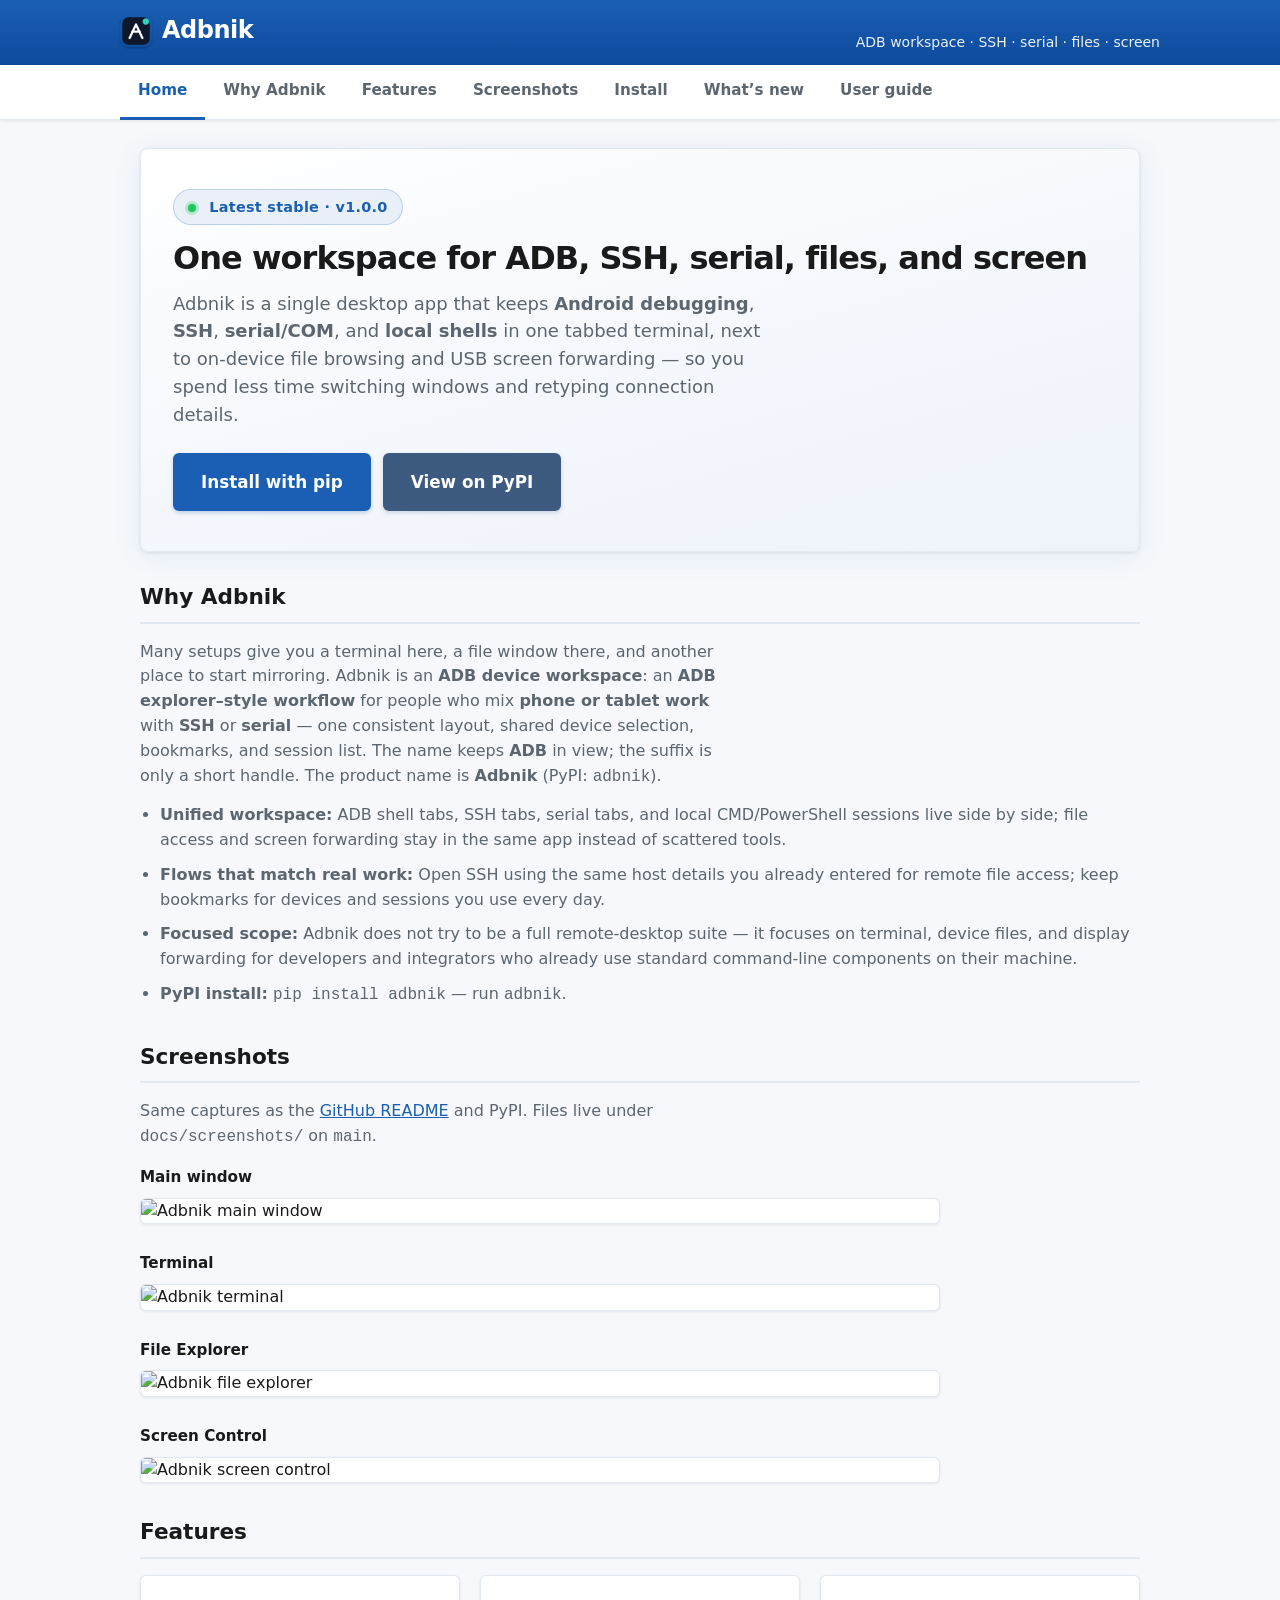
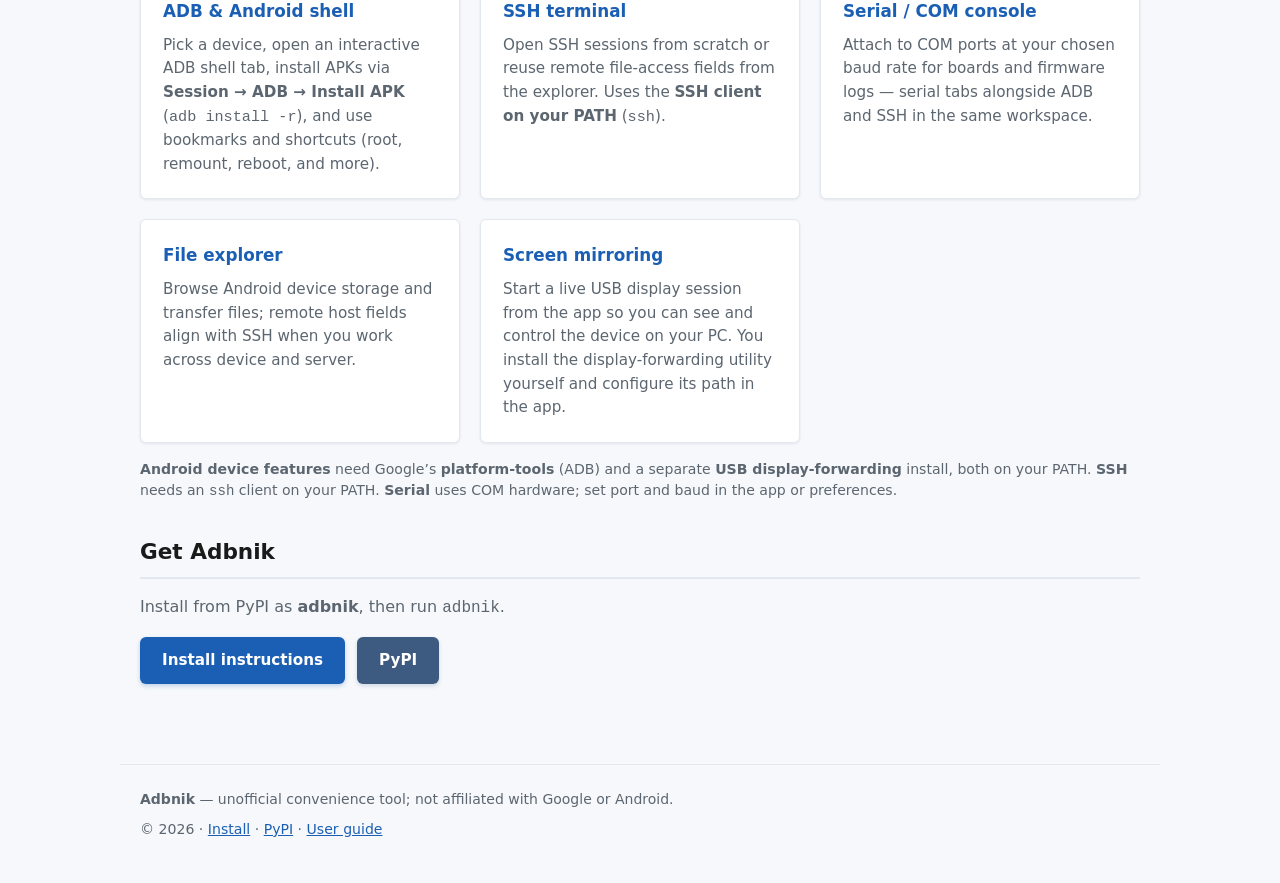
==== site/index.html @ 68883bd5 "release: v1.0.0 — public baseline, Apache-2.0, Windows installer on GH Releases, PyPI links" ====
﻿<!doctype html>
<html lang="en">
<head>
  <meta charset="utf-8" />
  <meta name="viewport" content="width=device-width, initial-scale=1" />
  <title>Adbnik — ADB device workspace (shell, APK, SSH, serial, files, screen)</title>
  <meta name="description" content="Adbnik (adbnik): an ADB explorer–style workflow and ADB device workspace — tabbed ADB shell, APK install, SSH, serial, device files, USB screen. Install with pip." />
  <link rel="canonical" href="https://nvnkennedy.github.io/adbnik/" />
  <link rel="icon" href="https://nvnkennedy.github.io/adbnik/branding/favicon.ico" sizes="any" />
  <link rel="icon" type="image/png" sizes="256x256" href="https://nvnkennedy.github.io/adbnik/branding/adbnik-256.png" />
  <link rel="apple-touch-icon" href="https://nvnkennedy.github.io/adbnik/branding/adbnik-256.png" />
  <meta property="og:type" content="website" />
  <meta property="og:site_name" content="Adbnik" />
  <meta property="og:title" content="Adbnik — v1.0.0 · ADB device workspace" />
  <meta property="og:description" content="ADB shell, APK install, SSH, serial, dual-pane files, USB screen — PyQt5 workspace. Latest stable v1.0.0 on PyPI." />
  <meta property="og:image" content="https://nvnkennedy.github.io/adbnik/branding/adbnik-256.png" />
  <meta property="og:url" content="https://nvnkennedy.github.io/adbnik/" />
  <meta name="twitter:card" content="summary" />
  <meta name="twitter:title" content="Adbnik — ADB device workspace" />
  <meta name="twitter:description" content="ADB explorer–style workflow: ADB shell, APK install, SSH, serial, files, USB screen. pip install adbnik" />
  <meta name="twitter:image" content="https://nvnkennedy.github.io/adbnik/branding/adbnik-256.png" />
  <link rel="stylesheet" href="assets/style.css" />
</head>
<body>
  <div class="topbar">
    <div class="topbar-inner">
      <a class="logo logo-mark" href="index.html"><img src="https://nvnkennedy.github.io/adbnik/branding/adbnik-256.png" width="32" height="32" alt="" /> <span>Adbnik</span></a>
      <span class="tagline">ADB workspace · SSH · serial · files · screen</span>
    </div>
  </div>
  <nav class="mainnav" aria-label="Primary">
    <div class="mainnav-inner">
      <a class="active" href="index.html">Home</a>
      <a href="index.html#why">Why Adbnik</a>
      <a href="index.html#features">Features</a>
      <a href="index.html#screenshots">Screenshots</a>
      <a href="install.html">Install</a>
      <a href="https://github.com/nvnkennedy/adbnik/releases/tag/v1.0.0">What’s new</a>
      <a href="guide/index.html">User guide</a>
    </div>
  </nav>

  <main class="wrap">
    <section class="hero">
      <p class="version-pill hero-version" title="Current stable on PyPI"><span class="pill-dot" aria-hidden="true"></span> Latest stable · v1.0.0</p>
      <h1>One workspace for ADB, SSH, serial, files, and screen</h1>
      <p class="lead">
        Adbnik is a single desktop app that keeps <strong>Android debugging</strong>,
        <strong>SSH</strong>, <strong>serial/COM</strong>, and <strong>local shells</strong> in one tabbed terminal,
        next to on-device file browsing and USB screen forwarding — so you spend less time switching windows
        and retyping connection details.
      </p>
      <div class="actions">
        <a class="btn btn-lg" href="install.html">Install with pip</a>
        <a class="btn btn-lg secondary" href="https://pypi.org/project/adbnik/">View on PyPI</a>
      </div>
    </section>

    <section id="why" class="block">
      <h2>Why Adbnik</h2>
      <p style="color: var(--muted); margin: 0 0 14px; max-width: 58ch;">
        Many setups give you a terminal here, a file window there, and another place to start mirroring.
        Adbnik is an <strong>ADB device workspace</strong>: an <strong>ADB explorer–style workflow</strong> for people who mix
        <strong>phone or tablet work</strong> with <strong>SSH</strong> or <strong>serial</strong> — one consistent layout,
        shared device selection, bookmarks, and session list. The name keeps <strong>ADB</strong> in view; the suffix is only a short handle.
        The product name is <strong>Adbnik</strong> (PyPI: <code>adbnik</code>).
      </p>
      <ul class="why-list">
        <li>
          <strong>Unified workspace:</strong> ADB shell tabs, SSH tabs, serial tabs, and local CMD/PowerShell sessions live side by side; file access and screen forwarding stay in the same app instead of scattered tools.
        </li>
        <li>
          <strong>Flows that match real work:</strong> Open SSH using the same host details you already entered for remote file access; keep bookmarks for devices and sessions you use every day.
        </li>
        <li>
          <strong>Focused scope:</strong> Adbnik does not try to be a full remote-desktop suite — it focuses on terminal, device files, and display forwarding for developers and integrators who already use standard command-line components on their machine.
        </li>
        <li>
          <strong>PyPI install:</strong> <code>pip install adbnik</code> — run <code>adbnik</code>.
        </li>
      </ul>
    </section>

    <section id="screenshots" class="block">
      <h2>Screenshots</h2>
      <p style="color: var(--muted); margin: 0 0 16px; max-width: 62ch;">
        Same captures as the <a href="https://github.com/nvnkennedy/adbnik/blob/main/README.md">GitHub README</a> and PyPI. Files live under
        <code>docs/screenshots/</code> on <code>main</code>.
      </p>
      <div class="screenshot-grid">
        <figure class="shot">
          <figcaption>Main window</figcaption>
          <img src="https://raw.githubusercontent.com/nvnkennedy/adbnik/main/docs/screenshots/01-main-window.png" width="800" alt="Adbnik main window" loading="lazy" />
        </figure>
        <figure class="shot">
          <figcaption>Terminal</figcaption>
          <img src="https://raw.githubusercontent.com/nvnkennedy/adbnik/main/docs/screenshots/02-terminal.png" width="800" alt="Adbnik terminal" loading="lazy" />
        </figure>
        <figure class="shot">
          <figcaption>File Explorer</figcaption>
          <img src="https://raw.githubusercontent.com/nvnkennedy/adbnik/main/docs/screenshots/03-file-explorer.png" width="800" alt="Adbnik file explorer" loading="lazy" />
        </figure>
        <figure class="shot">
          <figcaption>Screen Control</figcaption>
          <img src="https://raw.githubusercontent.com/nvnkennedy/adbnik/main/docs/screenshots/04-screen-control.png" width="800" alt="Adbnik screen control" loading="lazy" />
        </figure>
      </div>
    </section>

    <section id="features" class="block">
      <h2>Features</h2>
      <div class="feature-grid">
        <article class="feature-card">
          <h3>ADB &amp; Android shell</h3>
          <p>Pick a device, open an interactive ADB shell tab, install APKs via <strong>Session → ADB → Install APK</strong> (<code>adb install -r</code>), and use bookmarks and shortcuts (root, remount, reboot, and more).</p>
        </article>
        <article class="feature-card">
          <h3>SSH terminal</h3>
          <p>Open SSH sessions from scratch or reuse remote file-access fields from the explorer. Uses the <strong>SSH client on your PATH</strong> (<code>ssh</code>).</p>
        </article>
        <article class="feature-card">
          <h3>Serial / COM console</h3>
          <p>Attach to COM ports at your chosen baud rate for boards and firmware logs — serial tabs alongside ADB and SSH in the same workspace.</p>
        </article>
        <article class="feature-card">
          <h3>File explorer</h3>
          <p>Browse Android device storage and transfer files; remote host fields align with SSH when you work across device and server.</p>
        </article>
        <article class="feature-card">
          <h3>Screen mirroring</h3>
          <p>Start a live USB display session from the app so you can see and control the device on your PC. You install the display-forwarding utility yourself and configure its path in the app.</p>
        </article>
      </div>
      <p class="small" style="margin-top: 16px;">
        <strong>Android device features</strong> need Google’s <strong>platform-tools</strong> (ADB) and a separate <strong>USB display-forwarding</strong> install, both on your PATH.
        <strong>SSH</strong> needs an <code>ssh</code> client on your PATH.
        <strong>Serial</strong> uses COM hardware; set port and baud in the app or preferences.
      </p>
    </section>

    <section class="block">
      <h2>Get Adbnik</h2>
      <p style="color: var(--muted); margin: 0 0 16px;">
        Install from PyPI as <strong>adbnik</strong>, then run <code>adbnik</code>.
      </p>
      <div class="actions">
        <a class="btn" href="install.html">Install instructions</a>
        <a class="btn secondary" href="https://pypi.org/project/adbnik/">PyPI</a>
      </div>
    </section>
  </main>

  <footer class="site-footer">
    <p><strong>Adbnik</strong> — unofficial convenience tool; not affiliated with Google or Android.</p>
    <p class="small">© <span id="y"></span> · <a href="install.html">Install</a> · <a href="https://pypi.org/project/adbnik/">PyPI</a> · <a href="guide/index.html">User guide</a></p>
  </footer>
  <script>
    document.getElementById("y").textContent = new Date().getFullYear();
  </script>
</body>
</html>
---- site/assets/style.css ----
﻿/* Product site — clean professional layout: light page, blue header bar */

:root {
  --header-bg: #1a5fb4;
  --header-bg-dark: #0d4a9c;
  --nav-border: #e2e8f0;
  --text: #1a1a1a;
  --muted: #5c6670;
  --surface: #ffffff;
  --surface-alt: #f6f8fb;
  --accent: #1a5fb4;
  --accent-hover: #144a8f;
  --success: #0d7d4d;
  --radius: 6px;
  --shadow: 0 1px 3px rgba(0, 0, 0, 0.08);
  --max: 1040px;
}

* {
  box-sizing: border-box;
}

html {
  scroll-behavior: smooth;
}

body {
  margin: 0;
  font-family: "Segoe UI", system-ui, -apple-system, sans-serif;
  color: var(--text);
  background: var(--surface-alt);
  line-height: 1.55;
  font-size: 16px;
}

a {
  color: var(--accent);
}

a:hover {
  color: var(--accent-hover);
}

/* Top brand bar */
.topbar {
  background: linear-gradient(180deg, var(--header-bg) 0%, var(--header-bg-dark) 100%);
  color: #fff;
  padding: 12px 20px;
  box-shadow: 0 2px 8px rgba(0, 0, 0, 0.12);
}

.topbar-inner {
  max-width: var(--max);
  margin: 0 auto;
  display: flex;
  align-items: baseline;
  justify-content: space-between;
  flex-wrap: wrap;
  gap: 8px;
}

.logo {
  font-size: 1.5rem;
  font-weight: 700;
  letter-spacing: -0.02em;
  color: #fff;
  text-decoration: none;
}

.logo:hover {
  color: #e8f2ff;
}

.logo-mark {
  display: inline-flex;
  align-items: center;
  gap: 10px;
}

.logo-mark img {
  width: 32px;
  height: 32px;
  display: block;
  border-radius: 8px;
  box-shadow: 0 1px 2px rgba(0, 0, 0, 0.25);
}

.tagline {
  font-size: 0.875rem;
  opacity: 0.92;
  font-weight: 400;
}

/* Main navigation */
.mainnav {
  background: var(--surface);
  border-bottom: 1px solid var(--nav-border);
  padding: 0 20px;
  box-shadow: var(--shadow);
}

.mainnav-inner {
  max-width: var(--max);
  margin: 0 auto;
  display: flex;
  gap: 0;
}

.mainnav a {
  display: inline-block;
  padding: 14px 18px;
  color: var(--muted);
  text-decoration: none;
  font-size: 0.95rem;
  font-weight: 600;
  border-bottom: 3px solid transparent;
  margin-bottom: -1px;
}

.mainnav a:hover {
  color: var(--accent);
  background: var(--surface-alt);
}

.mainnav a.active {
  color: var(--accent);
  border-bottom-color: var(--accent);
}

.wrap {
  max-width: var(--max);
  margin: 0 auto;
  padding: 28px 20px 48px;
}

/* Hero */
.hero {
  background: linear-gradient(165deg, #ffffff 0%, #f4f7fc 55%, #eef3fa 100%);
  border-radius: calc(var(--radius) + 2px);
  padding: 40px 32px;
  margin-bottom: 28px;
  box-shadow: 0 4px 28px rgba(26, 95, 180, 0.09), var(--shadow);
  border: 1px solid rgba(226, 232, 240, 0.95);
}

.hero .hero-version {
  margin: 0 0 14px;
  background: rgba(26, 95, 180, 0.08);
  border-color: rgba(26, 95, 180, 0.22);
  color: var(--accent);
  font-weight: 700;
  letter-spacing: 0.02em;
}

.hero .pill-dot {
  display: inline-block;
  width: 8px;
  height: 8px;
  border-radius: 50%;
  margin-right: 8px;
  vertical-align: middle;
  background: #22c55e;
  box-shadow: 0 0 0 3px rgba(34, 197, 94, 0.25);
}

.hero h1 {
  margin: 0 0 12px;
  font-size: 2rem;
  font-weight: 700;
  letter-spacing: -0.03em;
  line-height: 1.2;
}

.hero .lead {
  font-size: 1.125rem;
  color: var(--muted);
  margin: 0 0 24px;
  max-width: 52ch;
}

/* Sections */
section.block {
  margin-bottom: 32px;
}

section.block h2 {
  font-size: 1.35rem;
  margin: 0 0 16px;
  padding-bottom: 8px;
  border-bottom: 2px solid var(--nav-border);
}

.feature-grid {
  display: grid;
  grid-template-columns: repeat(auto-fit, minmax(240px, 1fr));
  gap: 20px;
}

.feature-card {
  background: var(--surface);
  border: 1px solid var(--nav-border);
  border-radius: var(--radius);
  padding: 22px;
  box-shadow: var(--shadow);
  transition: transform 0.2s ease, box-shadow 0.2s ease, border-color 0.2s ease;
}

.feature-card:hover {
  transform: translateY(-3px);
  border-color: rgba(26, 95, 180, 0.28);
  box-shadow: 0 12px 32px rgba(26, 95, 180, 0.12);
}

@media (prefers-reduced-motion: reduce) {
  .feature-card {
    transition: none;
  }
  .feature-card:hover {
    transform: none;
  }
}

.feature-card h3 {
  margin: 0 0 10px;
  font-size: 1.05rem;
  color: var(--accent);
}

.feature-card p {
  margin: 0;
  color: var(--muted);
  font-size: 0.95rem;
}

/* Buttons */
.btn {
  display: inline-block;
  background: var(--accent);
  color: #fff !important;
  text-decoration: none;
  padding: 12px 22px;
  border-radius: var(--radius);
  font-weight: 600;
  font-size: 0.95rem;
  border: none;
  cursor: pointer;
  box-shadow: 0 2px 4px rgba(26, 95, 180, 0.25);
  transition: background 0.15s ease, transform 0.05s ease;
}

.btn:hover {
  background: var(--accent-hover);
  color: #fff !important;
}

.btn:active {
  transform: translateY(1px);
}

.btn.secondary {
  background: #3d5a80;
  box-shadow: 0 2px 4px rgba(61, 90, 128, 0.2);
}

.btn.secondary:hover {
  background: #2f4763;
  color: #fff !important;
}

.btn-lg {
  padding: 16px 28px;
  font-size: 1.05rem;
}

.actions {
  display: flex;
  flex-wrap: wrap;
  gap: 12px;
  align-items: center;
}

/* Download page */
.download-hero {
  text-align: center;
  padding: 32px 24px 40px;
}

.download-hero h1 {
  margin: 0 0 8px;
  font-size: 1.85rem;
}

.version-pill {
  display: inline-block;
  background: var(--surface-alt);
  border: 1px solid var(--nav-border);
  color: var(--muted);
  font-size: 0.9rem;
  padding: 6px 14px;
  border-radius: 999px;
  margin-bottom: 20px;
}

.download-cards {
  display: grid;
  grid-template-columns: repeat(auto-fit, minmax(280px, 1fr));
  gap: 24px;
  margin-top: 8px;
}

.download-card {
  background: var(--surface);
  border: 1px solid var(--nav-border);
  border-radius: var(--radius);
  padding: 28px;
  text-align: center;
  box-shadow: var(--shadow);
}

.download-card h2 {
  margin: 0 0 8px;
  font-size: 1.2rem;
  border: none;
  padding: 0;
}

.download-card .hint {
  color: var(--muted);
  font-size: 0.9rem;
  margin: 0 0 20px;
}

.info-box {
  background: var(--surface);
  border: 1px solid var(--nav-border);
  border-radius: var(--radius);
  padding: 20px 24px;
  margin-top: 28px;
  box-shadow: var(--shadow);
}

.info-box h2 {
  margin: 0 0 12px;
  font-size: 1.1rem;
  border: none;
  padding: 0;
}

.info-box ul {
  margin: 0;
  padding-left: 20px;
  color: var(--muted);
}

.callout {
  background: #f0f7ff;
  border: 1px solid #c5daf5;
  border-radius: var(--radius);
  padding: 18px 22px;
  margin-top: 24px;
  box-shadow: var(--shadow);
}

.callout h2 {
  margin: 0 0 10px;
  font-size: 1.05rem;
  color: var(--text);
}

.callout p {
  margin: 0 0 10px;
  color: var(--muted);
  font-size: 0.95rem;
}

.callout p:last-child {
  margin-bottom: 0;
}

.trust-banner {
  border-radius: var(--radius);
  padding: 20px 22px;
  margin-bottom: 24px;
  box-shadow: var(--shadow);
}

.trust-banner h2 {
  margin: 0 0 10px;
  font-size: 1.1rem;
}

.trust-banner p {
  margin: 0 0 10px;
  color: var(--muted);
  font-size: 0.95rem;
}

.trust-banner p:last-child {
  margin-bottom: 0;
}

.trust-signed {
  background: #e8f5e9;
  border: 1px solid #a5d6a7;
}

.trust-signed p {
  color: #1b5e20;
}

.trust-unsigned {
  background: #fff8e1;
  border: 1px solid #ffcc80;
}

/* Community / unsigned: neutral info (not “error” yellow) */
.trust-community {
  background: #f0f4fb;
  border: 1px solid #c5d4eb;
}

.trust-community p {
  color: #4a5568;
}

.trust-community h2 {
  color: var(--text);
}

.hash-section .hash-list {
  margin: 12px 0 0;
}

.hash-list dt {
  font-weight: 600;
  color: var(--text);
  margin-top: 10px;
}

.hash-list dt:first-child {
  margin-top: 0;
}

.hash-list dd {
  margin: 4px 0 0;
  padding: 0;
}

.hash-list code {
  font-size: 0.8rem;
  word-break: break-all;
  display: block;
  background: var(--surface-alt);
  border: 1px solid var(--nav-border);
  padding: 8px 10px;
  border-radius: 4px;
}

.why-list {
  margin: 0;
  padding-left: 20px;
  color: var(--muted);
}

.why-list li {
  margin-bottom: 10px;
}

.why-list li:last-child {
  margin-bottom: 0;
}

.screenshot-grid {
  display: flex;
  flex-direction: column;
  gap: 28px;
  margin-top: 8px;
}

.screenshot-grid .shot {
  margin: 0;
}

.screenshot-grid .shot figcaption {
  font-weight: 600;
  color: var(--text);
  margin-bottom: 8px;
  font-size: 0.95rem;
}

.screenshot-grid .shot img {
  max-width: 100%;
  height: auto;
  border-radius: var(--radius);
  border: 1px solid var(--nav-border);
  box-shadow: var(--shadow);
  display: block;
  background: var(--surface);
}

.small {
  font-size: 0.88rem;
  color: var(--muted);
}

footer.site-footer {
  max-width: var(--max);
  margin: 0 auto;
  padding: 24px 20px 40px;
  border-top: 1px solid var(--nav-border);
  color: var(--muted);
  font-size: 0.875rem;
}

footer.site-footer p {
  margin: 0 0 8px;
}

.install-snippet {
  margin: 0;
  padding: 14px 16px;
  background: #0d1117;
  color: #e6edf3;
  border-radius: var(--radius);
  border: 1px solid var(--nav-border);
  overflow-x: auto;
  font-size: 0.9rem;
  line-height: 1.45;
}

.install-snippet code {
  font-family: Consolas, "Segoe UI Mono", ui-monospace, monospace;
  white-space: pre;
  background: transparent;
  border: none;
  padding: 0;
}

@media (max-width: 600px) {
  .hero h1 {
    font-size: 1.5rem;
  }

  .mainnav-inner {
    flex-wrap: wrap;
  }
}
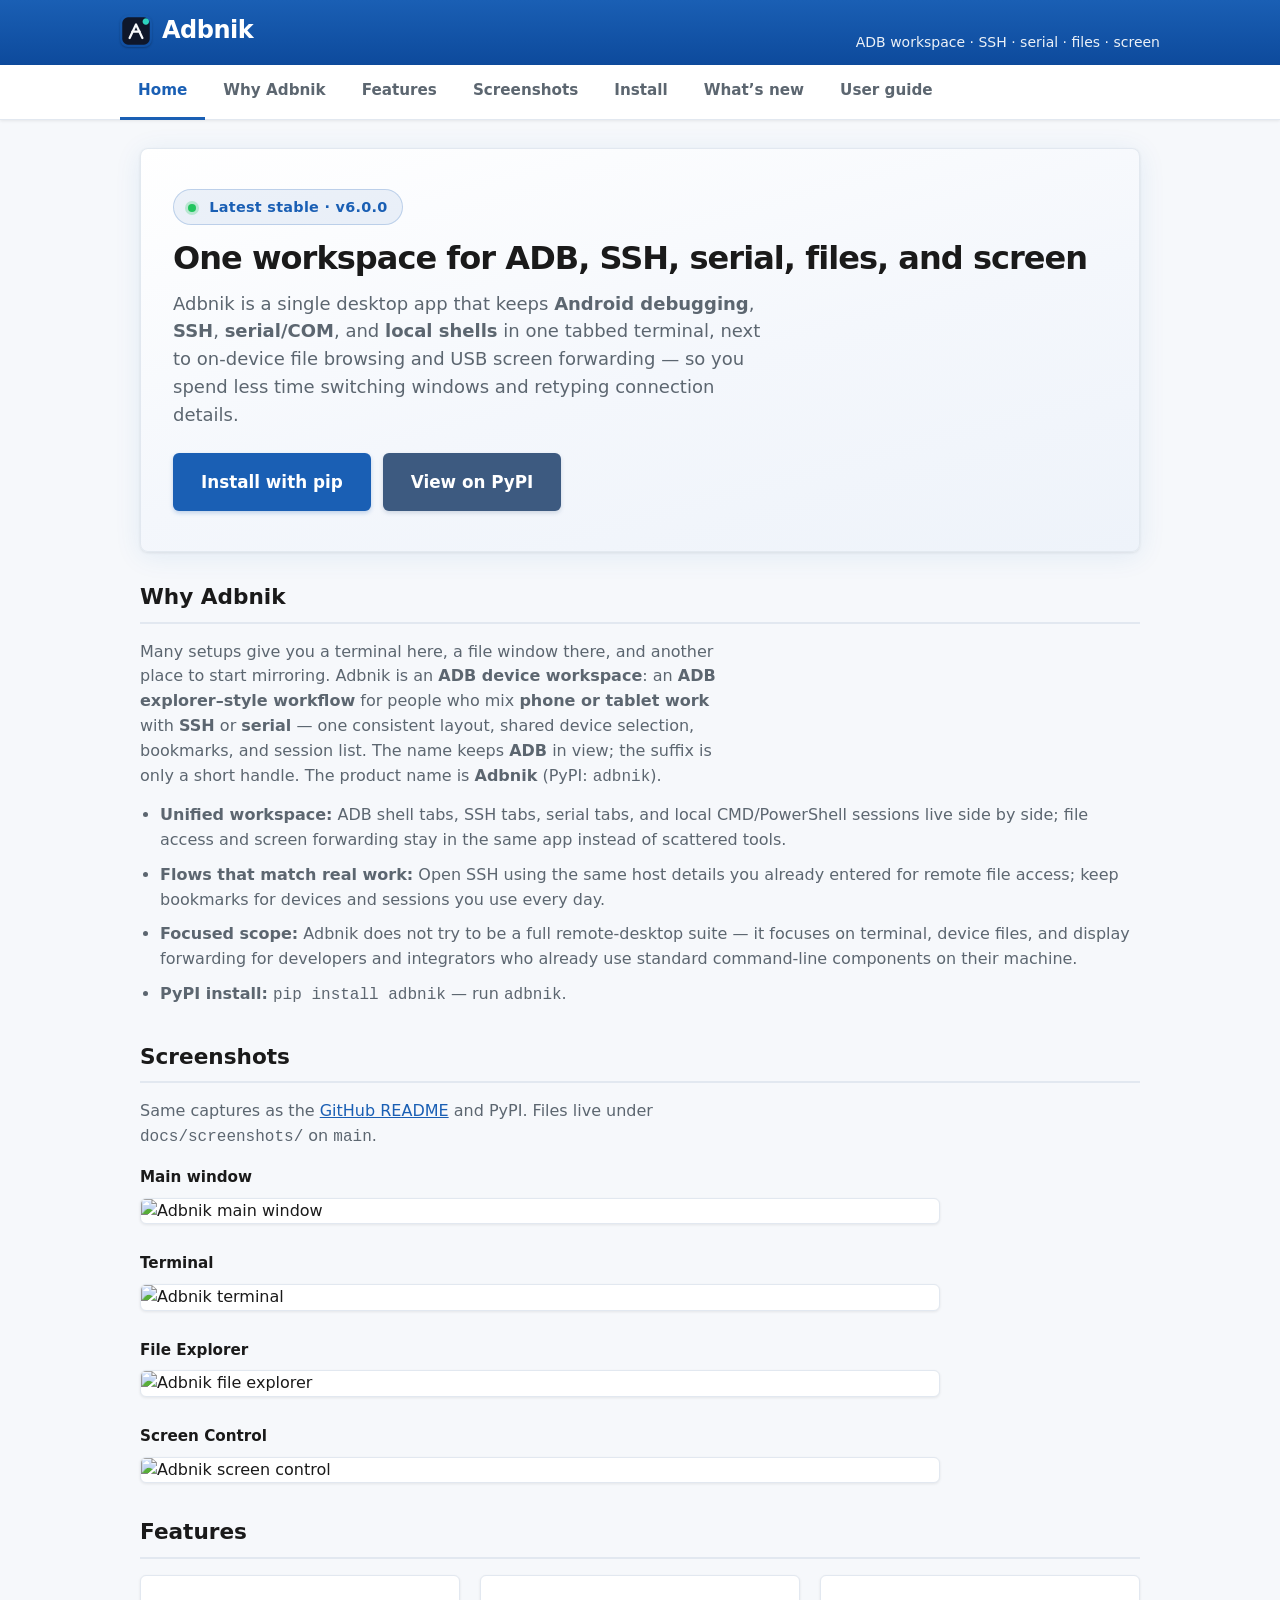
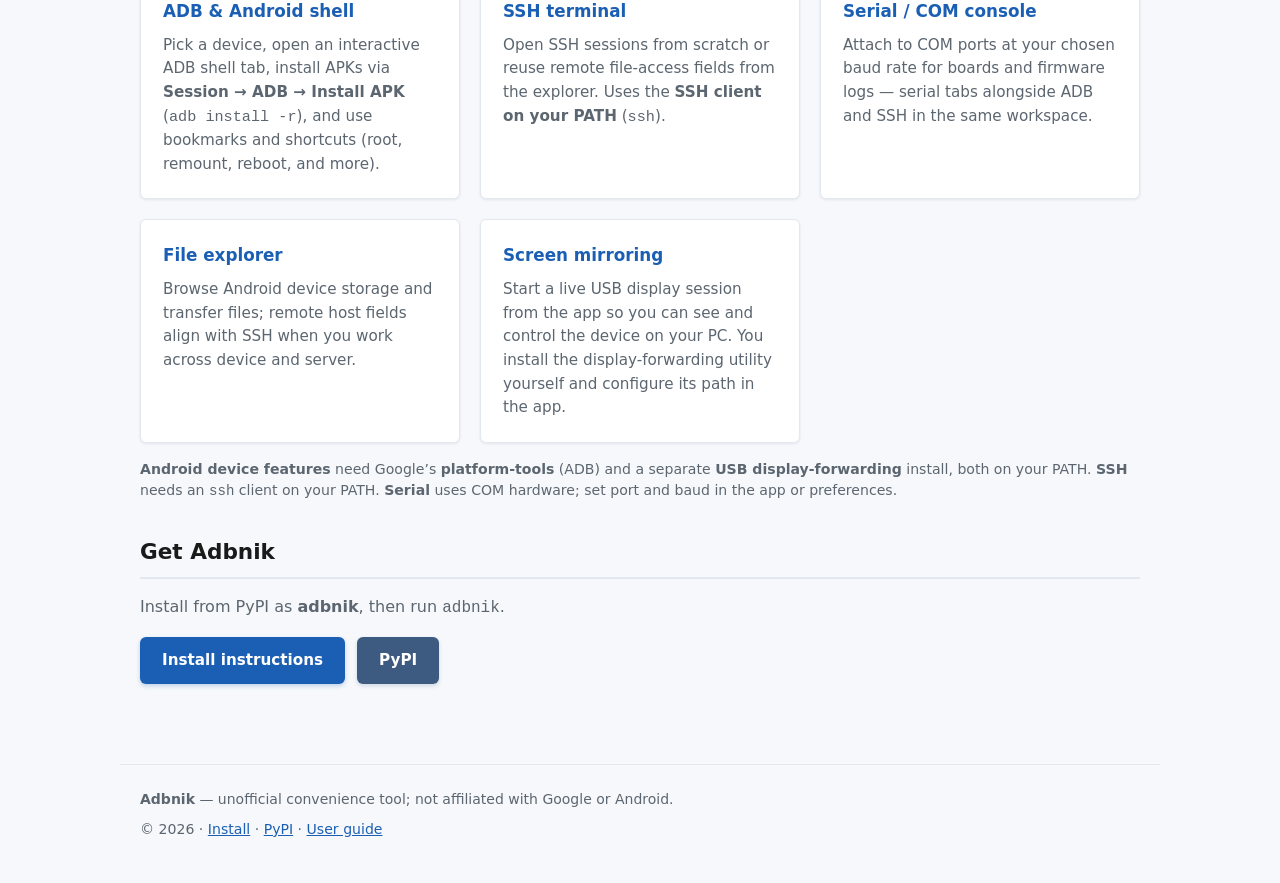
==== commit 9a2ad103: "release: v6.0.0 — unify PyPI, Windows artifacts, docs, and CI zip staging" ====
--- a/site/index.html
+++ b/site/index.html
@@ -11,8 +11,8 @@
   <link rel="apple-touch-icon" href="https://nvnkennedy.github.io/adbnik/branding/adbnik-256.png" />
   <meta property="og:type" content="website" />
   <meta property="og:site_name" content="Adbnik" />
-  <meta property="og:title" content="Adbnik — v1.0.0 · ADB device workspace" />
-  <meta property="og:description" content="ADB shell, APK install, SSH, serial, dual-pane files, USB screen — PyQt5 workspace. Latest stable v1.0.0 on PyPI." />
+  <meta property="og:title" content="Adbnik — v6.0.0 · ADB device workspace" />
+  <meta property="og:description" content="ADB shell, APK install, SSH, serial, dual-pane files, USB screen — PyQt5 workspace. Latest stable v6.0.0 on PyPI." />
   <meta property="og:image" content="https://nvnkennedy.github.io/adbnik/branding/adbnik-256.png" />
   <meta property="og:url" content="https://nvnkennedy.github.io/adbnik/" />
   <meta name="twitter:card" content="summary" />
@@ -35,14 +35,14 @@
       <a href="index.html#features">Features</a>
       <a href="index.html#screenshots">Screenshots</a>
       <a href="install.html">Install</a>
-      <a href="https://github.com/nvnkennedy/adbnik/releases/tag/v1.0.0">What’s new</a>
+      <a href="https://github.com/nvnkennedy/adbnik/releases/latest">What’s new</a>
       <a href="guide/index.html">User guide</a>
     </div>
   </nav>
 
   <main class="wrap">
     <section class="hero">
-      <p class="version-pill hero-version" title="Current stable on PyPI"><span class="pill-dot" aria-hidden="true"></span> Latest stable · v1.0.0</p>
+      <p class="version-pill hero-version" title="Current stable on PyPI"><span class="pill-dot" aria-hidden="true"></span> Latest stable · v6.0.0</p>
       <h1>One workspace for ADB, SSH, serial, files, and screen</h1>
       <p class="lead">
         Adbnik is a single desktop app that keeps <strong>Android debugging</strong>,
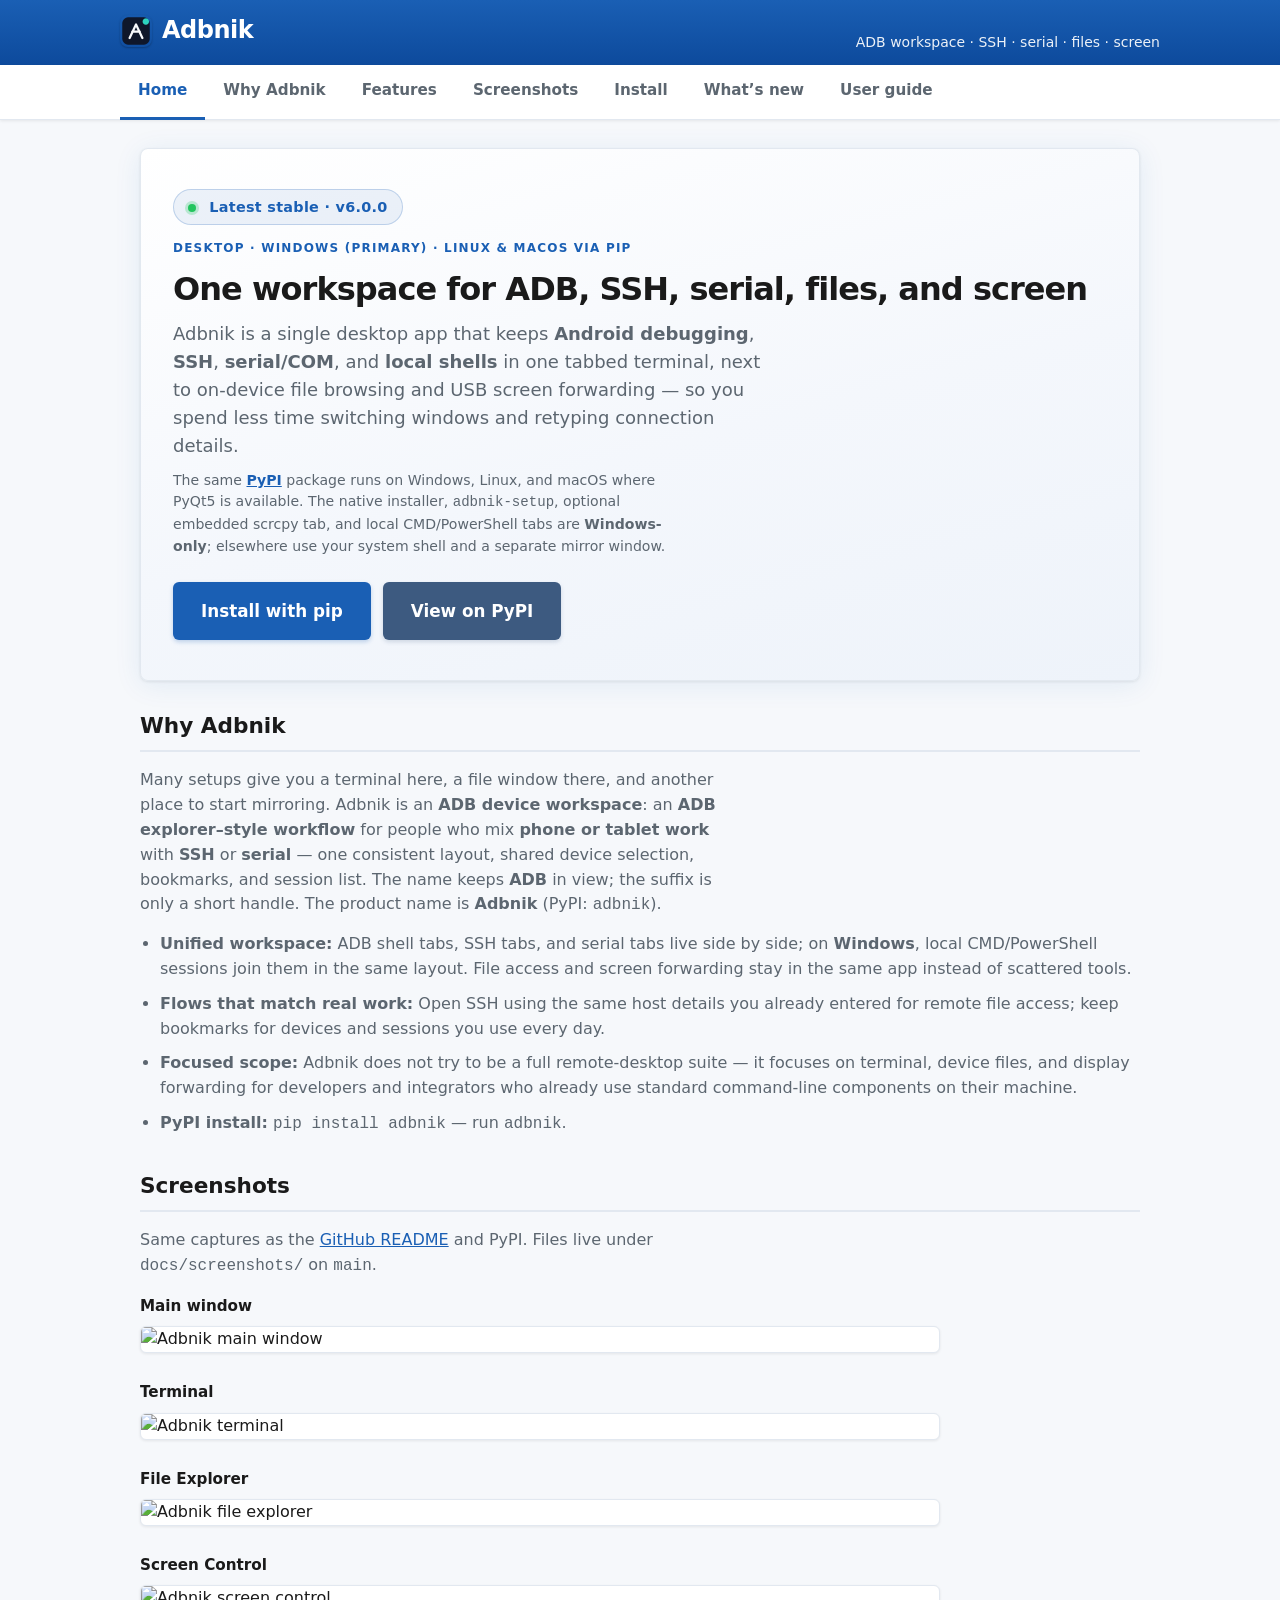
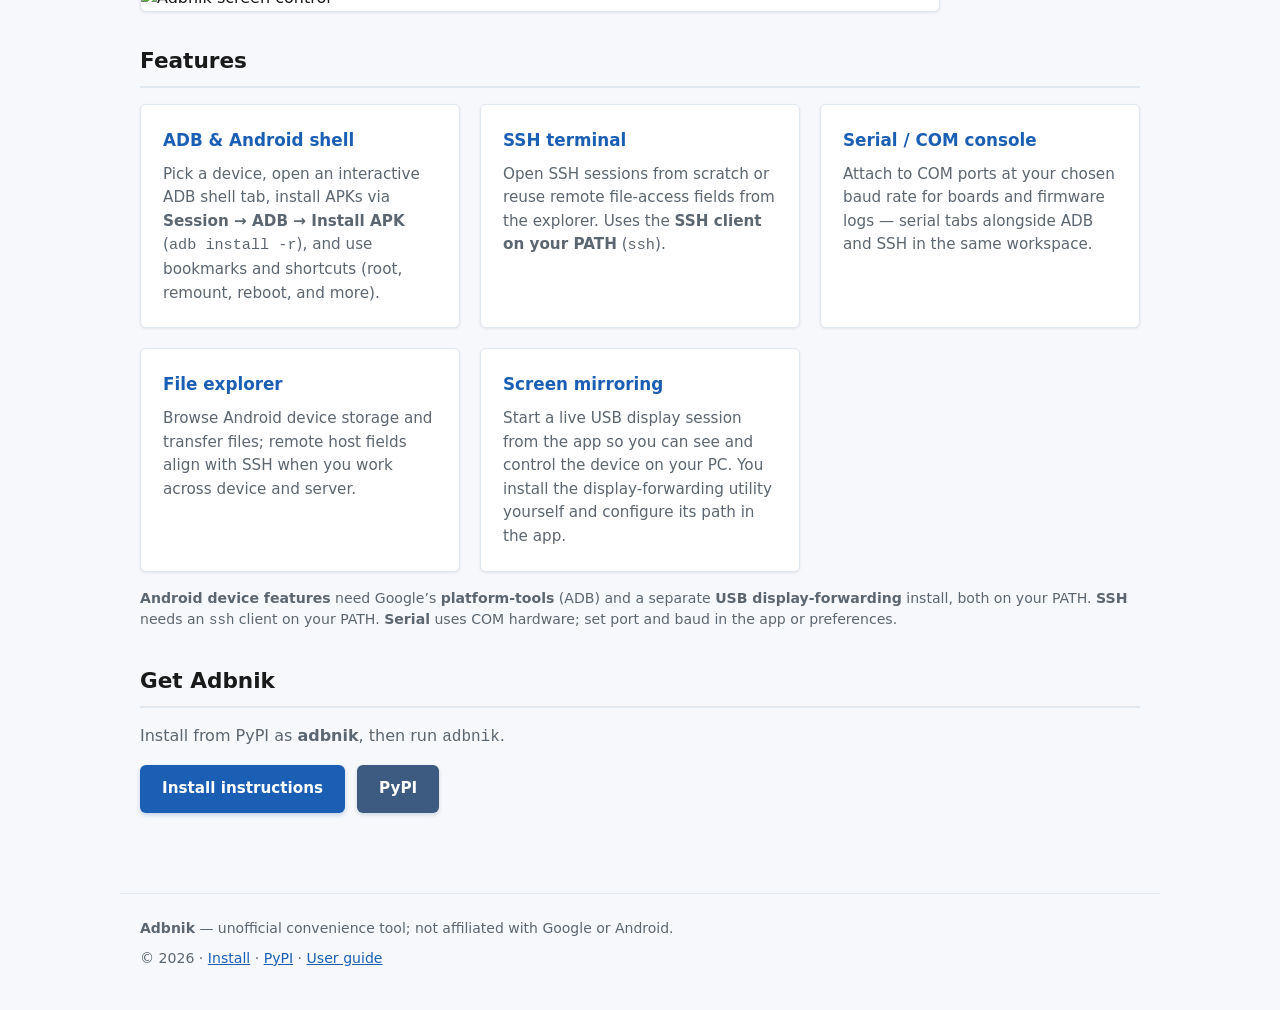
==== commit ff530549: "chore: Linguist docs paths, HTML meta keywords, JSON-LD; platform copy" ====
--- a/site/index.html
+++ b/site/index.html
@@ -3,8 +3,9 @@
 <head>
   <meta charset="utf-8" />
   <meta name="viewport" content="width=device-width, initial-scale=1" />
-  <title>Adbnik — ADB device workspace (shell, APK, SSH, serial, files, screen)</title>
-  <meta name="description" content="Adbnik (adbnik): an ADB explorer–style workflow and ADB device workspace — tabbed ADB shell, APK install, SSH, serial, device files, USB screen. Install with pip." />
+  <meta name="keywords" content="Adbnik, adbnik, Python, Python 3, PyQt5, PyQt, ADB, Android, Android Debug Bridge, SSH, serial, scrcpy, SFTP, FTP, desktop, pip, PyPI" />
+  <title>Adbnik — Python PyQt5 ADB workspace (shell, APK, SSH, serial, files, screen)</title>
+  <meta name="description" content="Adbnik (adbnik): Python PyQt5 desktop app — ADB explorer–style workflow: tabbed ADB shell, APK install, SSH, serial, device files, USB screen. pip install adbnik." />
   <link rel="canonical" href="https://nvnkennedy.github.io/adbnik/" />
   <link rel="icon" href="https://nvnkennedy.github.io/adbnik/branding/favicon.ico" sizes="any" />
   <link rel="icon" type="image/png" sizes="256x256" href="https://nvnkennedy.github.io/adbnik/branding/adbnik-256.png" />
@@ -12,14 +13,17 @@
   <meta property="og:type" content="website" />
   <meta property="og:site_name" content="Adbnik" />
   <meta property="og:title" content="Adbnik — v6.0.0 · ADB device workspace" />
-  <meta property="og:description" content="ADB shell, APK install, SSH, serial, dual-pane files, USB screen — PyQt5 workspace. Latest stable v6.0.0 on PyPI." />
+  <meta property="og:description" content="Python PyQt5 desktop app: ADB shell, APK install, SSH, serial, dual-pane files, USB screen. v6.0.0 on PyPI." />
   <meta property="og:image" content="https://nvnkennedy.github.io/adbnik/branding/adbnik-256.png" />
   <meta property="og:url" content="https://nvnkennedy.github.io/adbnik/" />
   <meta name="twitter:card" content="summary" />
   <meta name="twitter:title" content="Adbnik — ADB device workspace" />
-  <meta name="twitter:description" content="ADB explorer–style workflow: ADB shell, APK install, SSH, serial, files, USB screen. pip install adbnik" />
+  <meta name="twitter:description" content="Python PyQt5 app — ADB, SSH, serial, files, USB screen. pip install adbnik" />
   <meta name="twitter:image" content="https://nvnkennedy.github.io/adbnik/branding/adbnik-256.png" />
   <link rel="stylesheet" href="assets/style.css" />
+  <script type="application/ld+json">
+  {"@context":"https://schema.org","@type":"SoftwareApplication","name":"Adbnik","alternateName":"adbnik","applicationCategory":"DeveloperApplication","operatingSystem":"Windows, Linux, macOS","programmingLanguage":"Python","runtimePlatform":"PyQt5","description":"Python PyQt5 desktop workspace for Android ADB, SSH, serial, files, and USB screen mirroring.","downloadUrl":"https://pypi.org/project/adbnik/"}
+  </script>
 </head>
 <body>
   <div class="topbar">
@@ -43,12 +47,17 @@
   <main class="wrap">
     <section class="hero">
       <p class="version-pill hero-version" title="Current stable on PyPI"><span class="pill-dot" aria-hidden="true"></span> Latest stable · v6.0.0</p>
+      <p class="hero-platform-label">Desktop · Windows (primary) · Linux &amp; macOS via pip</p>
       <h1>One workspace for ADB, SSH, serial, files, and screen</h1>
       <p class="lead">
         Adbnik is a single desktop app that keeps <strong>Android debugging</strong>,
         <strong>SSH</strong>, <strong>serial/COM</strong>, and <strong>local shells</strong> in one tabbed terminal,
         next to on-device file browsing and USB screen forwarding — so you spend less time switching windows
         and retyping connection details.
+      </p>
+      <p class="hero-platform-note small">
+        The same <a href="https://pypi.org/project/adbnik/">PyPI</a> package runs on Windows, Linux, and macOS where PyQt5 is available.
+        The native installer, <code>adbnik-setup</code>, optional embedded scrcpy tab, and local CMD/PowerShell tabs are <strong>Windows-only</strong>; elsewhere use your system shell and a separate mirror window.
       </p>
       <div class="actions">
         <a class="btn btn-lg" href="install.html">Install with pip</a>
@@ -67,7 +76,7 @@
       </p>
       <ul class="why-list">
         <li>
-          <strong>Unified workspace:</strong> ADB shell tabs, SSH tabs, serial tabs, and local CMD/PowerShell sessions live side by side; file access and screen forwarding stay in the same app instead of scattered tools.
+          <strong>Unified workspace:</strong> ADB shell tabs, SSH tabs, and serial tabs live side by side; on <strong>Windows</strong>, local CMD/PowerShell sessions join them in the same layout. File access and screen forwarding stay in the same app instead of scattered tools.
         </li>
         <li>
           <strong>Flows that match real work:</strong> Open SSH using the same host details you already entered for remote file access; keep bookmarks for devices and sessions you use every day.
--- a/site/assets/style.css
+++ b/site/assets/style.css
@@ -163,6 +163,30 @@
   box-shadow: 0 0 0 3px rgba(34, 197, 94, 0.25);
 }
 
+.hero .hero-platform-label {
+  margin: 0 0 12px;
+  font-size: 0.75rem;
+  font-weight: 700;
+  text-transform: uppercase;
+  letter-spacing: 0.1em;
+  color: var(--accent);
+}
+
+.hero .lead:has(+ .hero-platform-note) {
+  margin-bottom: 10px;
+}
+
+.hero .hero-platform-note {
+  margin: 0 0 24px;
+  max-width: 56ch;
+  line-height: 1.55;
+}
+
+.hero .hero-platform-note a {
+  color: var(--accent);
+  font-weight: 600;
+}
+
 .hero h1 {
   margin: 0 0 12px;
   font-size: 2rem;
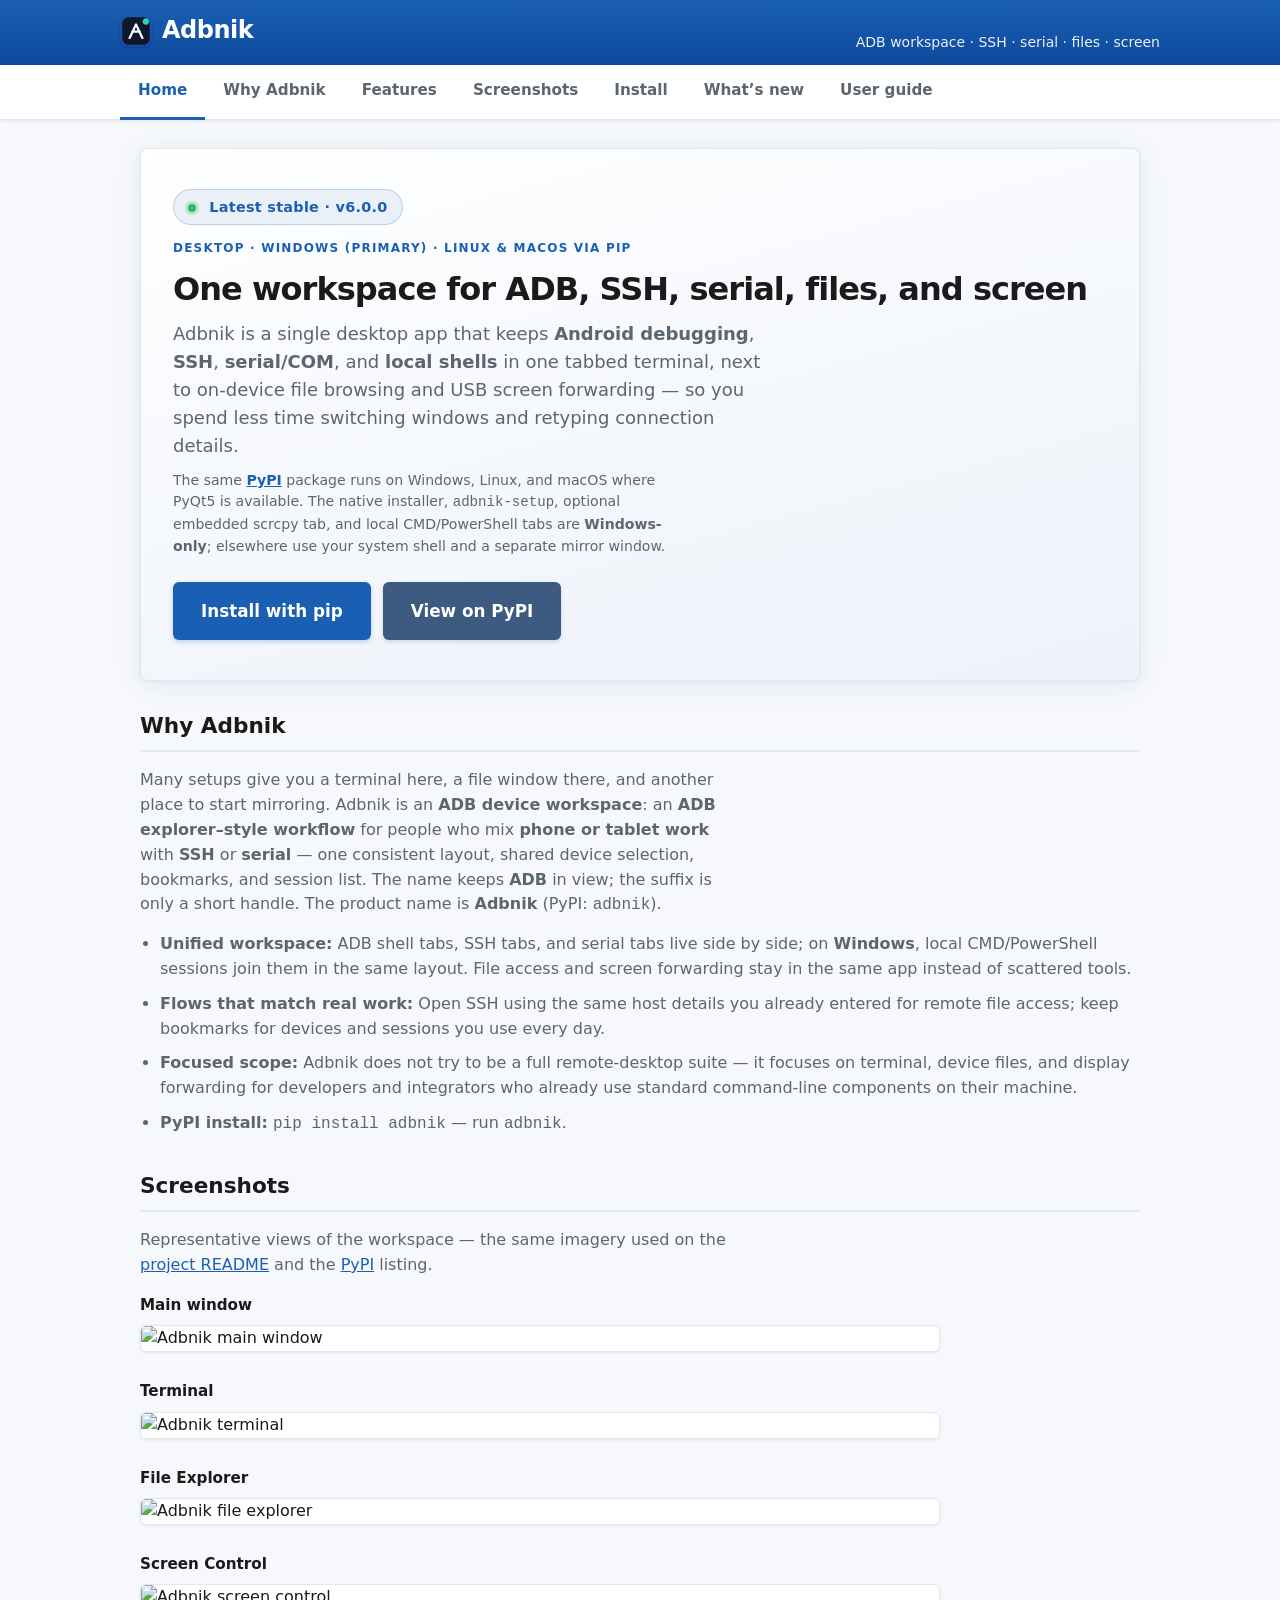
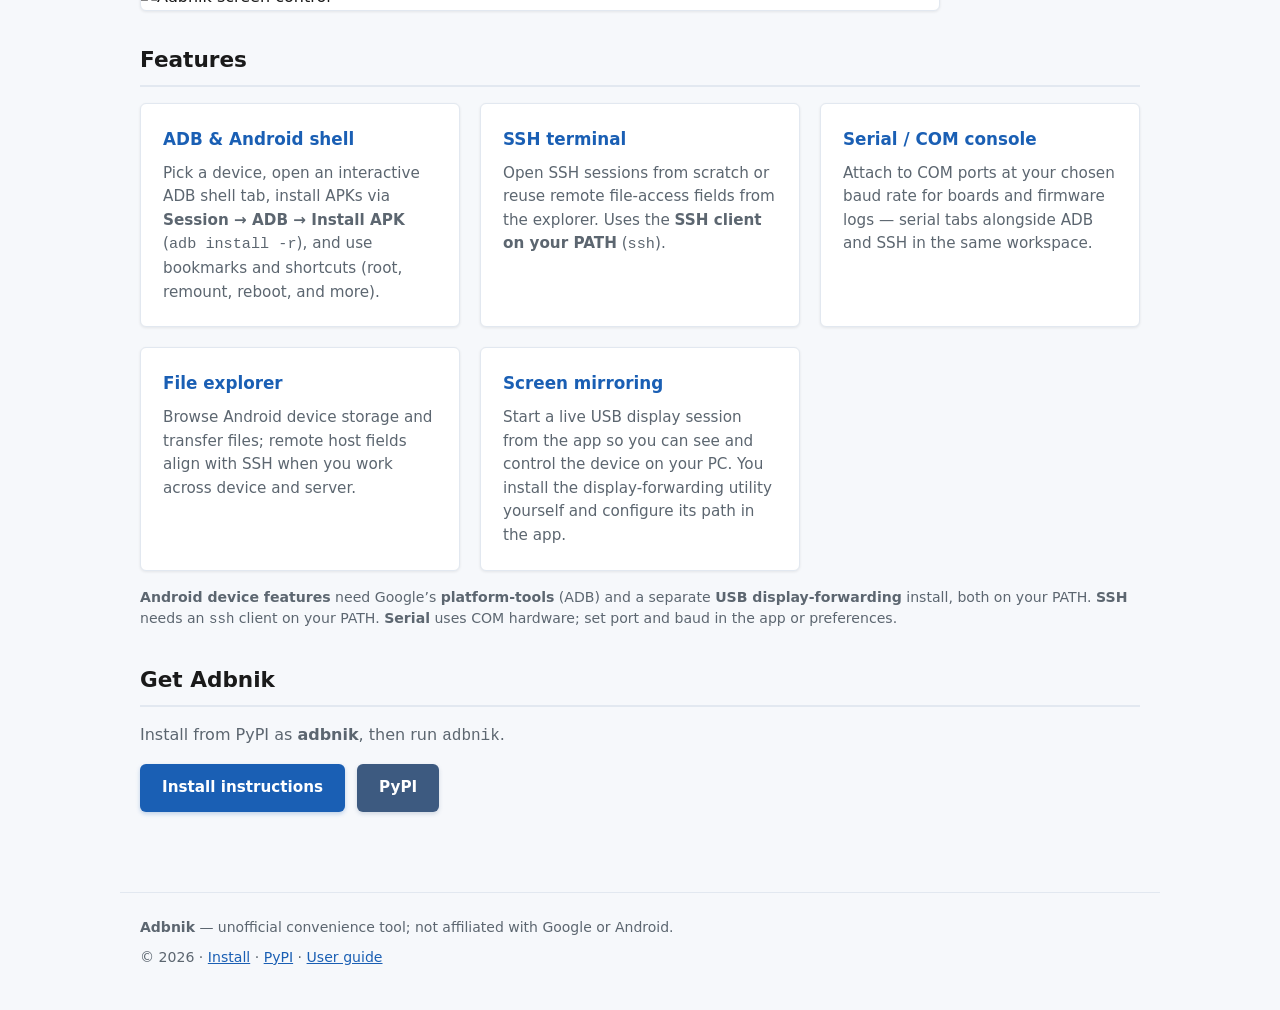
==== commit 709c9ef1: "docs(site): production copy for screenshots section" ====
--- a/site/index.html
+++ b/site/index.html
@@ -93,8 +93,9 @@
     <section id="screenshots" class="block">
       <h2>Screenshots</h2>
       <p style="color: var(--muted); margin: 0 0 16px; max-width: 62ch;">
-        Same captures as the <a href="https://github.com/nvnkennedy/adbnik/blob/main/README.md">GitHub README</a> and PyPI. Files live under
-        <code>docs/screenshots/</code> on <code>main</code>.
+        Representative views of the workspace — the same imagery used on the
+        <a href="https://github.com/nvnkennedy/adbnik/blob/main/README.md">project README</a> and the
+        <a href="https://pypi.org/project/adbnik/">PyPI</a> listing.
       </p>
       <div class="screenshot-grid">
         <figure class="shot">
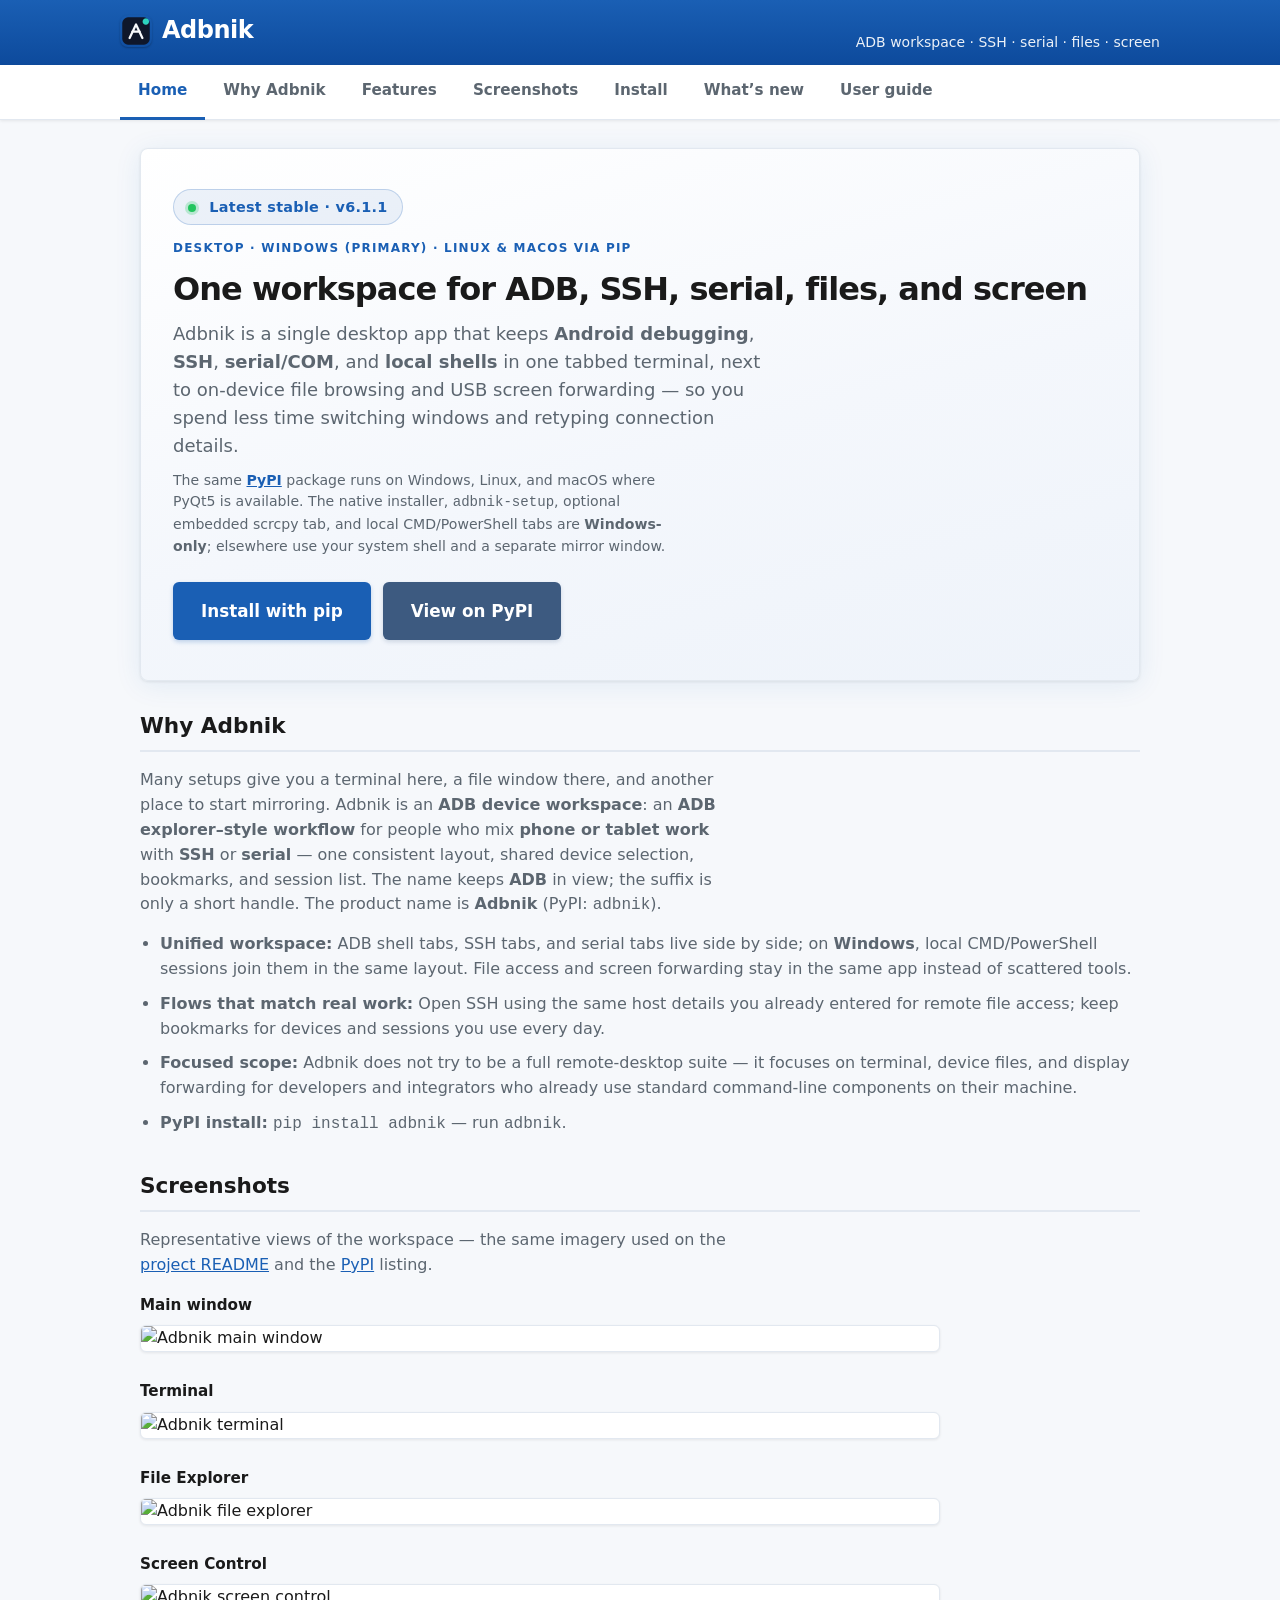
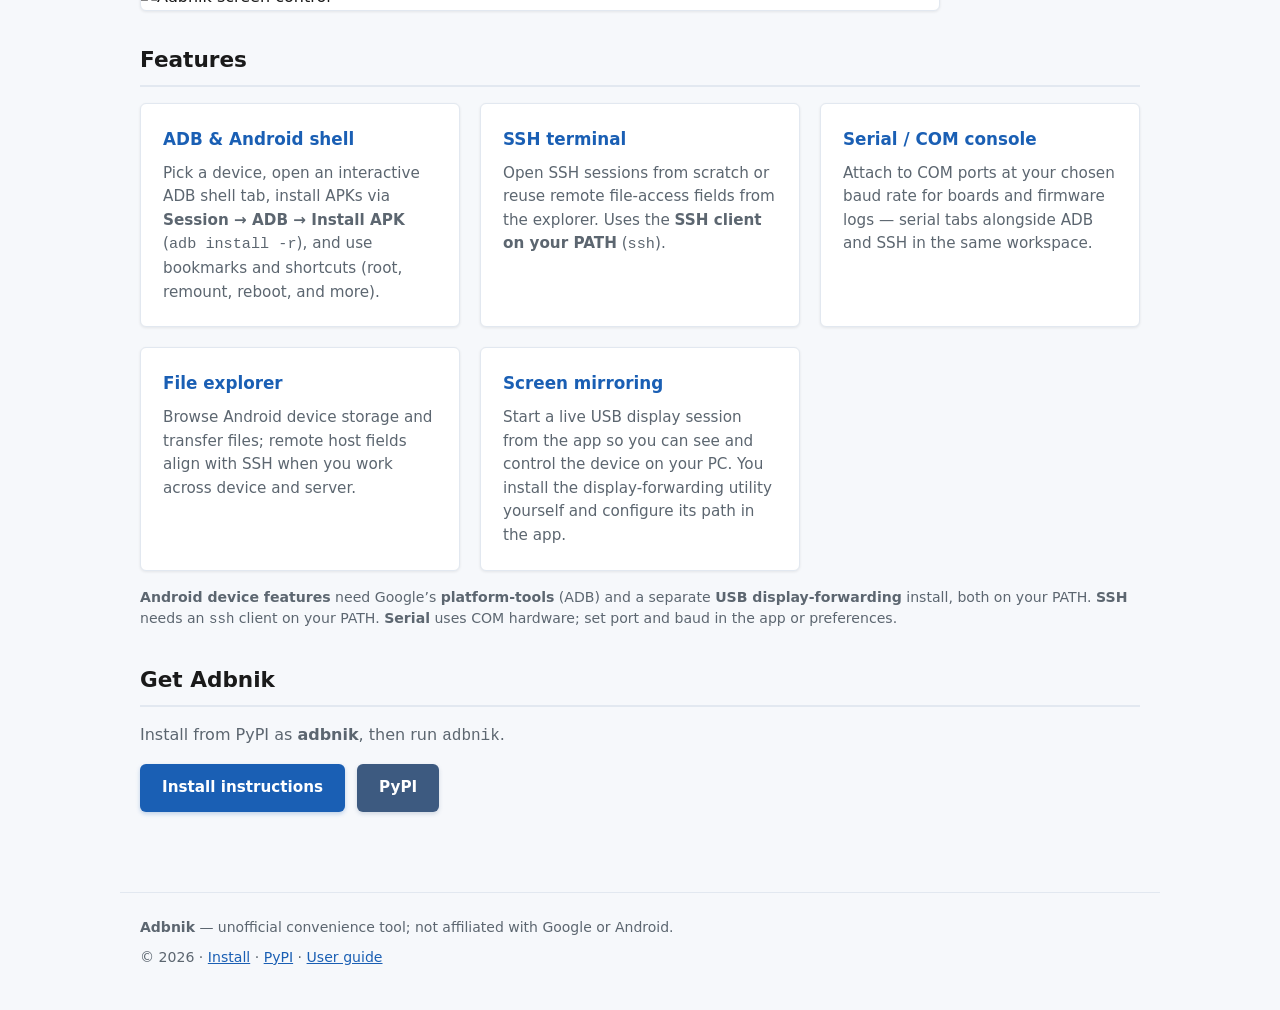
==== commit 3063a536: "release: complete v6.1.1 metadata (changelog, site, PyPI urls) Co-authored-by: Cursor <cursoragent@c" ====
--- a/site/index.html
+++ b/site/index.html
@@ -12,8 +12,8 @@
   <link rel="apple-touch-icon" href="https://nvnkennedy.github.io/adbnik/branding/adbnik-256.png" />
   <meta property="og:type" content="website" />
   <meta property="og:site_name" content="Adbnik" />
-  <meta property="og:title" content="Adbnik — v6.0.0 · ADB device workspace" />
-  <meta property="og:description" content="Python PyQt5 desktop app: ADB shell, APK install, SSH, serial, dual-pane files, USB screen. v6.0.0 on PyPI." />
+  <meta property="og:title" content="Adbnik — v6.1.1 · ADB device workspace" />
+  <meta property="og:description" content="Python PyQt5 desktop app: ADB shell, APK install, SSH, serial, dual-pane files, USB screen. v6.1.1 on PyPI." />
   <meta property="og:image" content="https://nvnkennedy.github.io/adbnik/branding/adbnik-256.png" />
   <meta property="og:url" content="https://nvnkennedy.github.io/adbnik/" />
   <meta name="twitter:card" content="summary" />
@@ -46,7 +46,7 @@
 
   <main class="wrap">
     <section class="hero">
-      <p class="version-pill hero-version" title="Current stable on PyPI"><span class="pill-dot" aria-hidden="true"></span> Latest stable · v6.0.0</p>
+      <p class="version-pill hero-version" title="Current stable on PyPI"><span class="pill-dot" aria-hidden="true"></span> Latest stable · v6.1.1</p>
       <p class="hero-platform-label">Desktop · Windows (primary) · Linux &amp; macOS via pip</p>
       <h1>One workspace for ADB, SSH, serial, files, and screen</h1>
       <p class="lead">
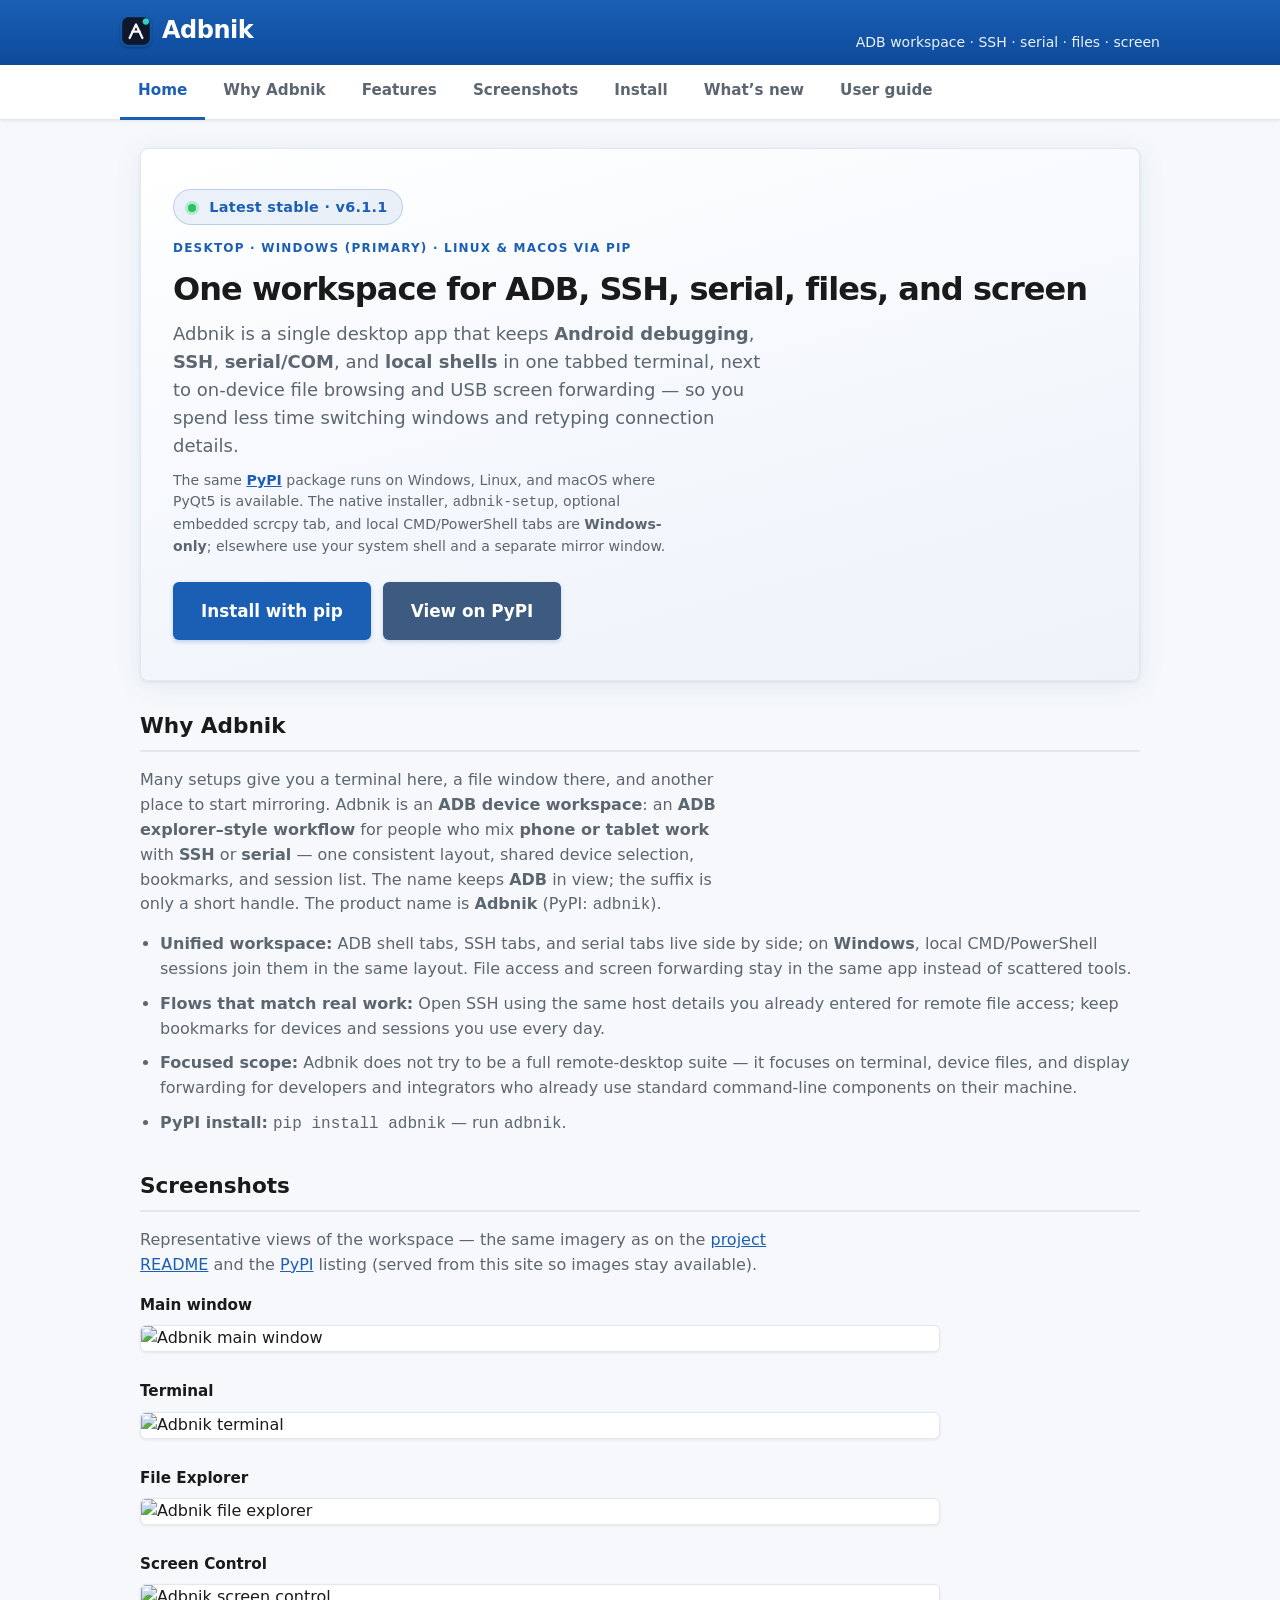
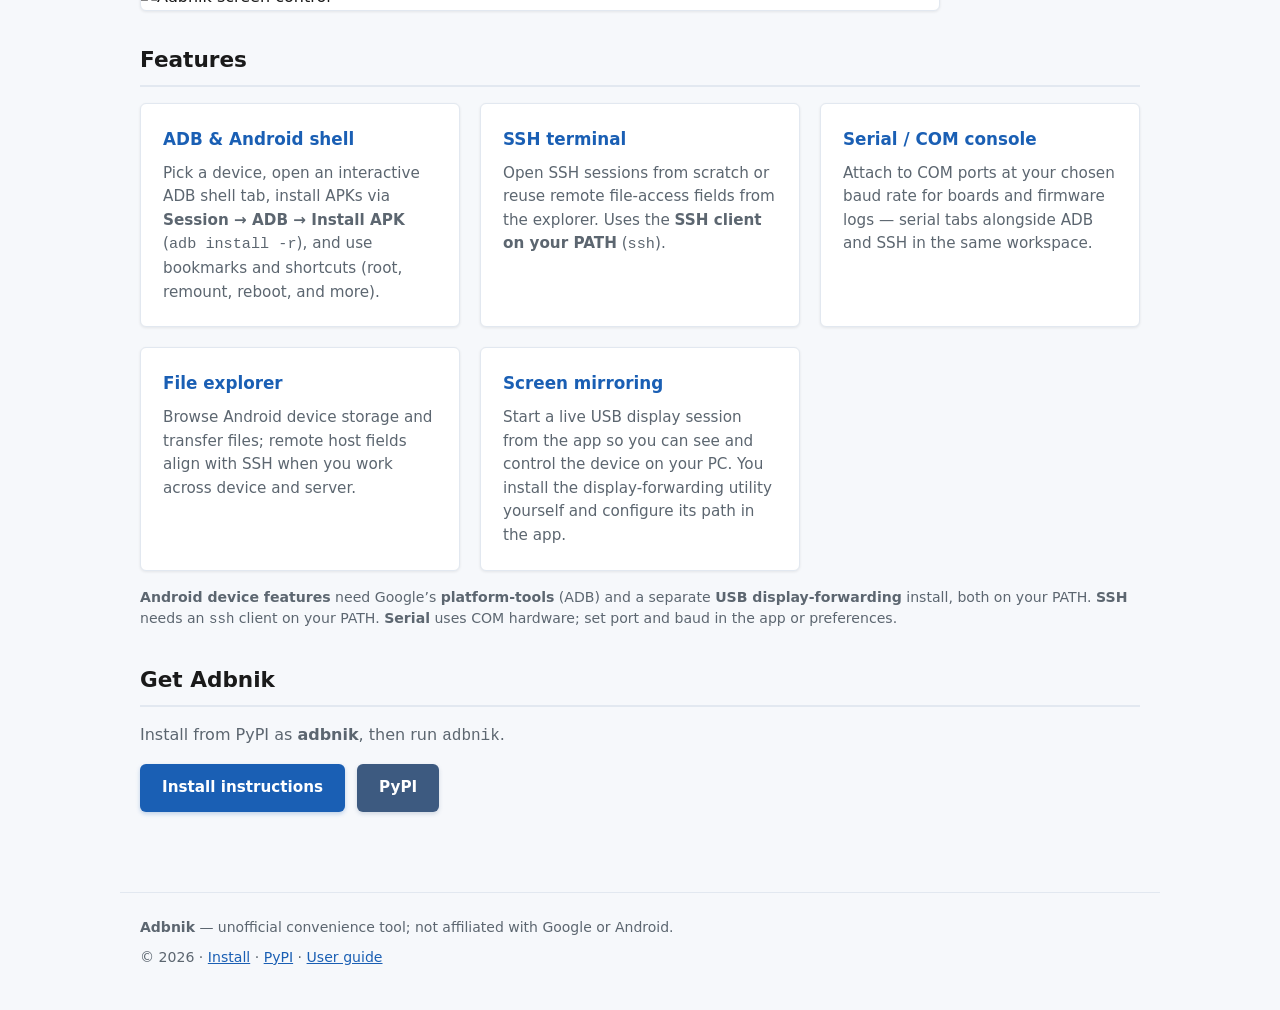
==== commit bc32bf8e: "chore: tri-branch layout, CI on naveen and pypi, stable 6.1.1 Co-authored-by: Cursor <cursoragent@cu" ====
--- a/site/index.html
+++ b/site/index.html
@@ -93,26 +93,26 @@
     <section id="screenshots" class="block">
       <h2>Screenshots</h2>
       <p style="color: var(--muted); margin: 0 0 16px; max-width: 62ch;">
-        Representative views of the workspace — the same imagery used on the
+        Representative views of the workspace — the same imagery as on the
         <a href="https://github.com/nvnkennedy/adbnik/blob/main/README.md">project README</a> and the
-        <a href="https://pypi.org/project/adbnik/">PyPI</a> listing.
+        <a href="https://pypi.org/project/adbnik/">PyPI</a> listing (served from this site so images stay available).
       </p>
       <div class="screenshot-grid">
         <figure class="shot">
           <figcaption>Main window</figcaption>
-          <img src="https://raw.githubusercontent.com/nvnkennedy/adbnik/main/docs/screenshots/01-main-window.png" width="800" alt="Adbnik main window" loading="lazy" />
+          <img src="screenshots/01-main-window.png" width="800" alt="Adbnik main window" loading="lazy" />
         </figure>
         <figure class="shot">
           <figcaption>Terminal</figcaption>
-          <img src="https://raw.githubusercontent.com/nvnkennedy/adbnik/main/docs/screenshots/02-terminal.png" width="800" alt="Adbnik terminal" loading="lazy" />
+          <img src="screenshots/02-terminal.png" width="800" alt="Adbnik terminal" loading="lazy" />
         </figure>
         <figure class="shot">
           <figcaption>File Explorer</figcaption>
-          <img src="https://raw.githubusercontent.com/nvnkennedy/adbnik/main/docs/screenshots/03-file-explorer.png" width="800" alt="Adbnik file explorer" loading="lazy" />
+          <img src="screenshots/03-file-explorer.png" width="800" alt="Adbnik file explorer" loading="lazy" />
         </figure>
         <figure class="shot">
           <figcaption>Screen Control</figcaption>
-          <img src="https://raw.githubusercontent.com/nvnkennedy/adbnik/main/docs/screenshots/04-screen-control.png" width="800" alt="Adbnik screen control" loading="lazy" />
+          <img src="screenshots/04-screen-control.png" width="800" alt="Adbnik screen control" loading="lazy" />
         </figure>
       </div>
     </section>
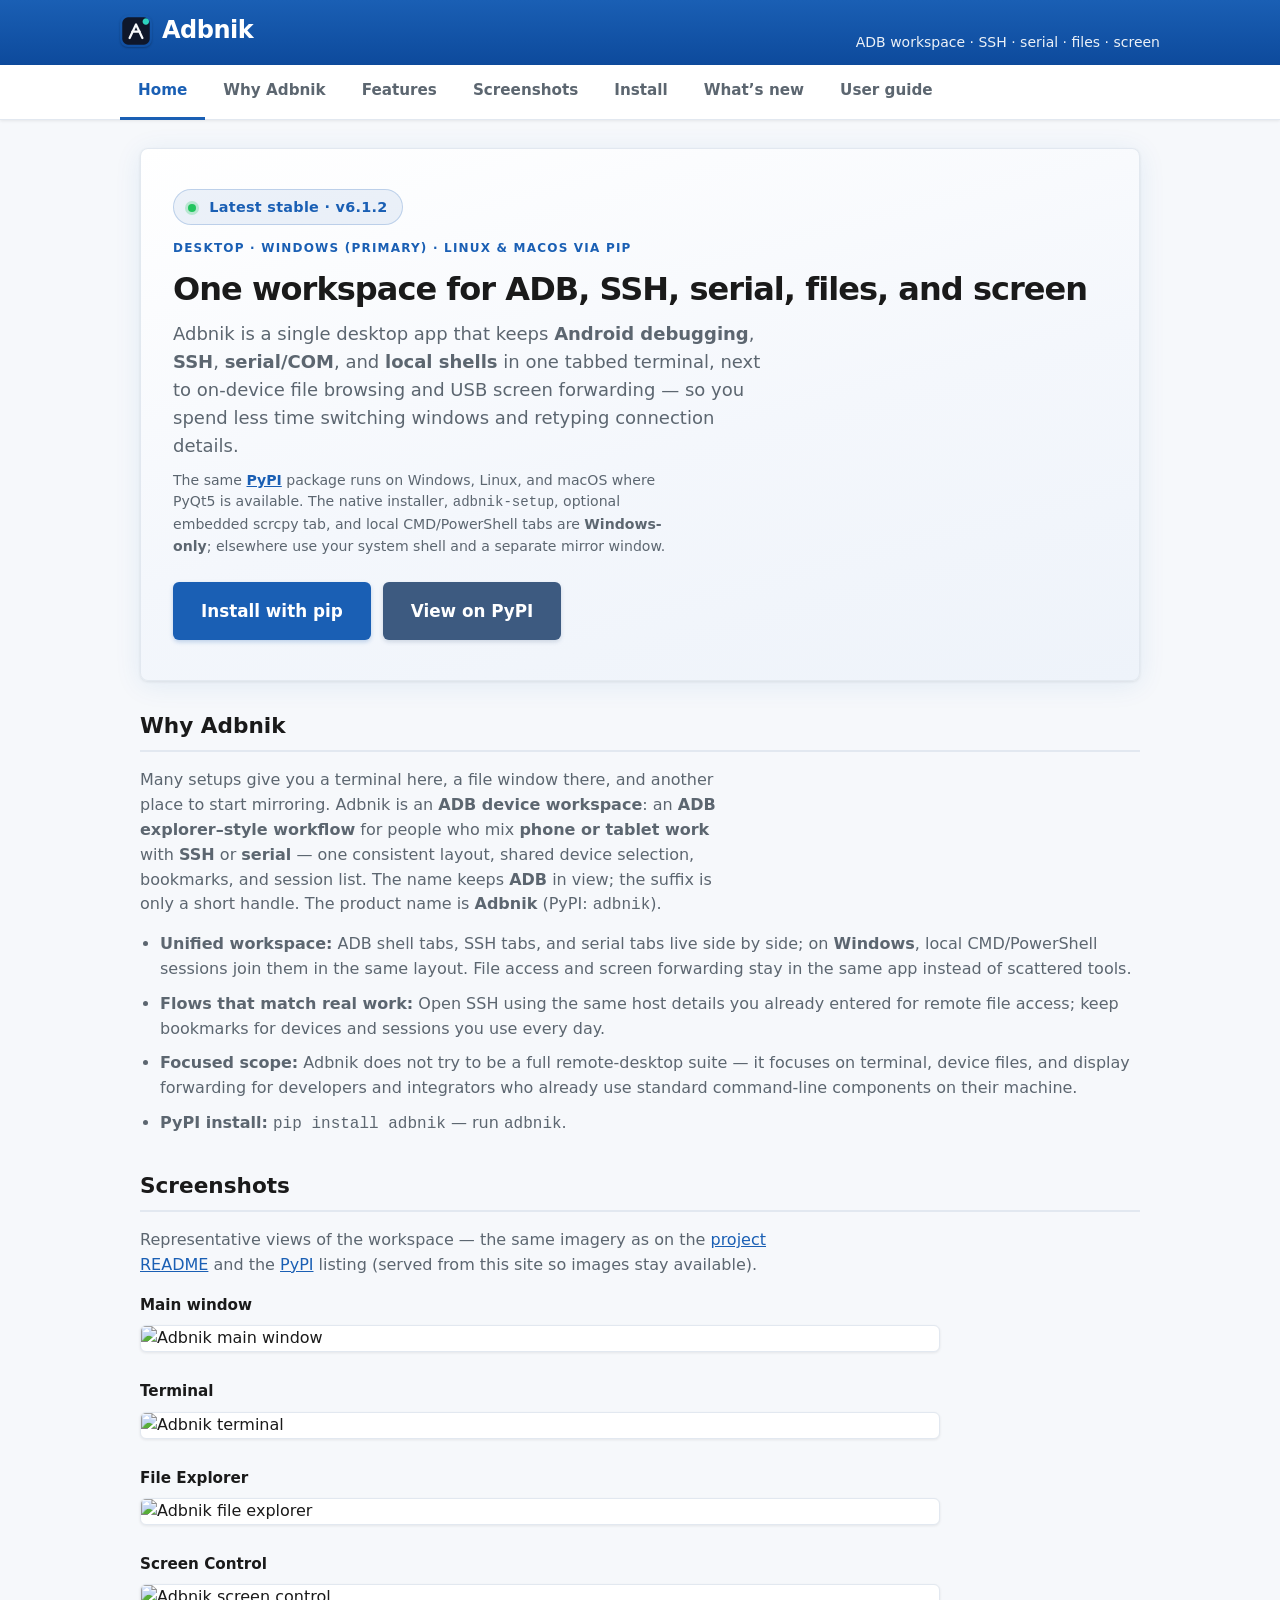
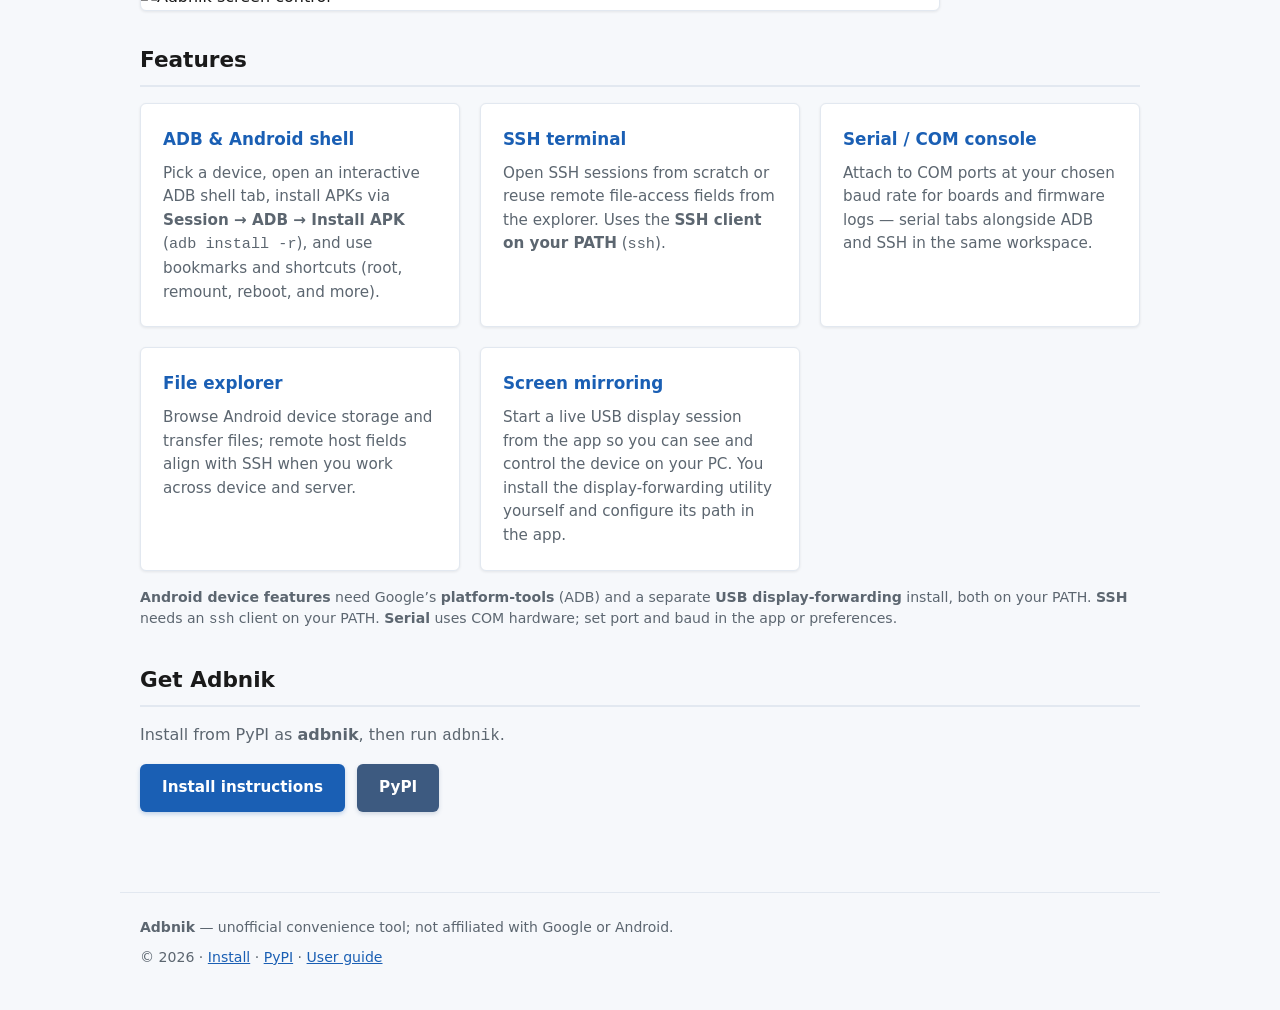
==== commit 1c7781b1: "Release 6.1.2 and align docs for public nvnkennedy/adbnik repo Co-authored-by: Cursor <cursoragent@c" ====
--- a/site/index.html
+++ b/site/index.html
@@ -12,8 +12,8 @@
   <link rel="apple-touch-icon" href="https://nvnkennedy.github.io/adbnik/branding/adbnik-256.png" />
   <meta property="og:type" content="website" />
   <meta property="og:site_name" content="Adbnik" />
-  <meta property="og:title" content="Adbnik — v6.1.1 · ADB device workspace" />
-  <meta property="og:description" content="Python PyQt5 desktop app: ADB shell, APK install, SSH, serial, dual-pane files, USB screen. v6.1.1 on PyPI." />
+  <meta property="og:title" content="Adbnik — v6.1.2 · ADB device workspace" />
+  <meta property="og:description" content="Python PyQt5 desktop app: ADB shell, APK install, SSH, serial, dual-pane files, USB screen. v6.1.2 on PyPI." />
   <meta property="og:image" content="https://nvnkennedy.github.io/adbnik/branding/adbnik-256.png" />
   <meta property="og:url" content="https://nvnkennedy.github.io/adbnik/" />
   <meta name="twitter:card" content="summary" />
@@ -46,7 +46,7 @@
 
   <main class="wrap">
     <section class="hero">
-      <p class="version-pill hero-version" title="Current stable on PyPI"><span class="pill-dot" aria-hidden="true"></span> Latest stable · v6.1.1</p>
+      <p class="version-pill hero-version" title="Current stable on PyPI"><span class="pill-dot" aria-hidden="true"></span> Latest stable · v6.1.2</p>
       <p class="hero-platform-label">Desktop · Windows (primary) · Linux &amp; macOS via pip</p>
       <h1>One workspace for ADB, SSH, serial, files, and screen</h1>
       <p class="lead">
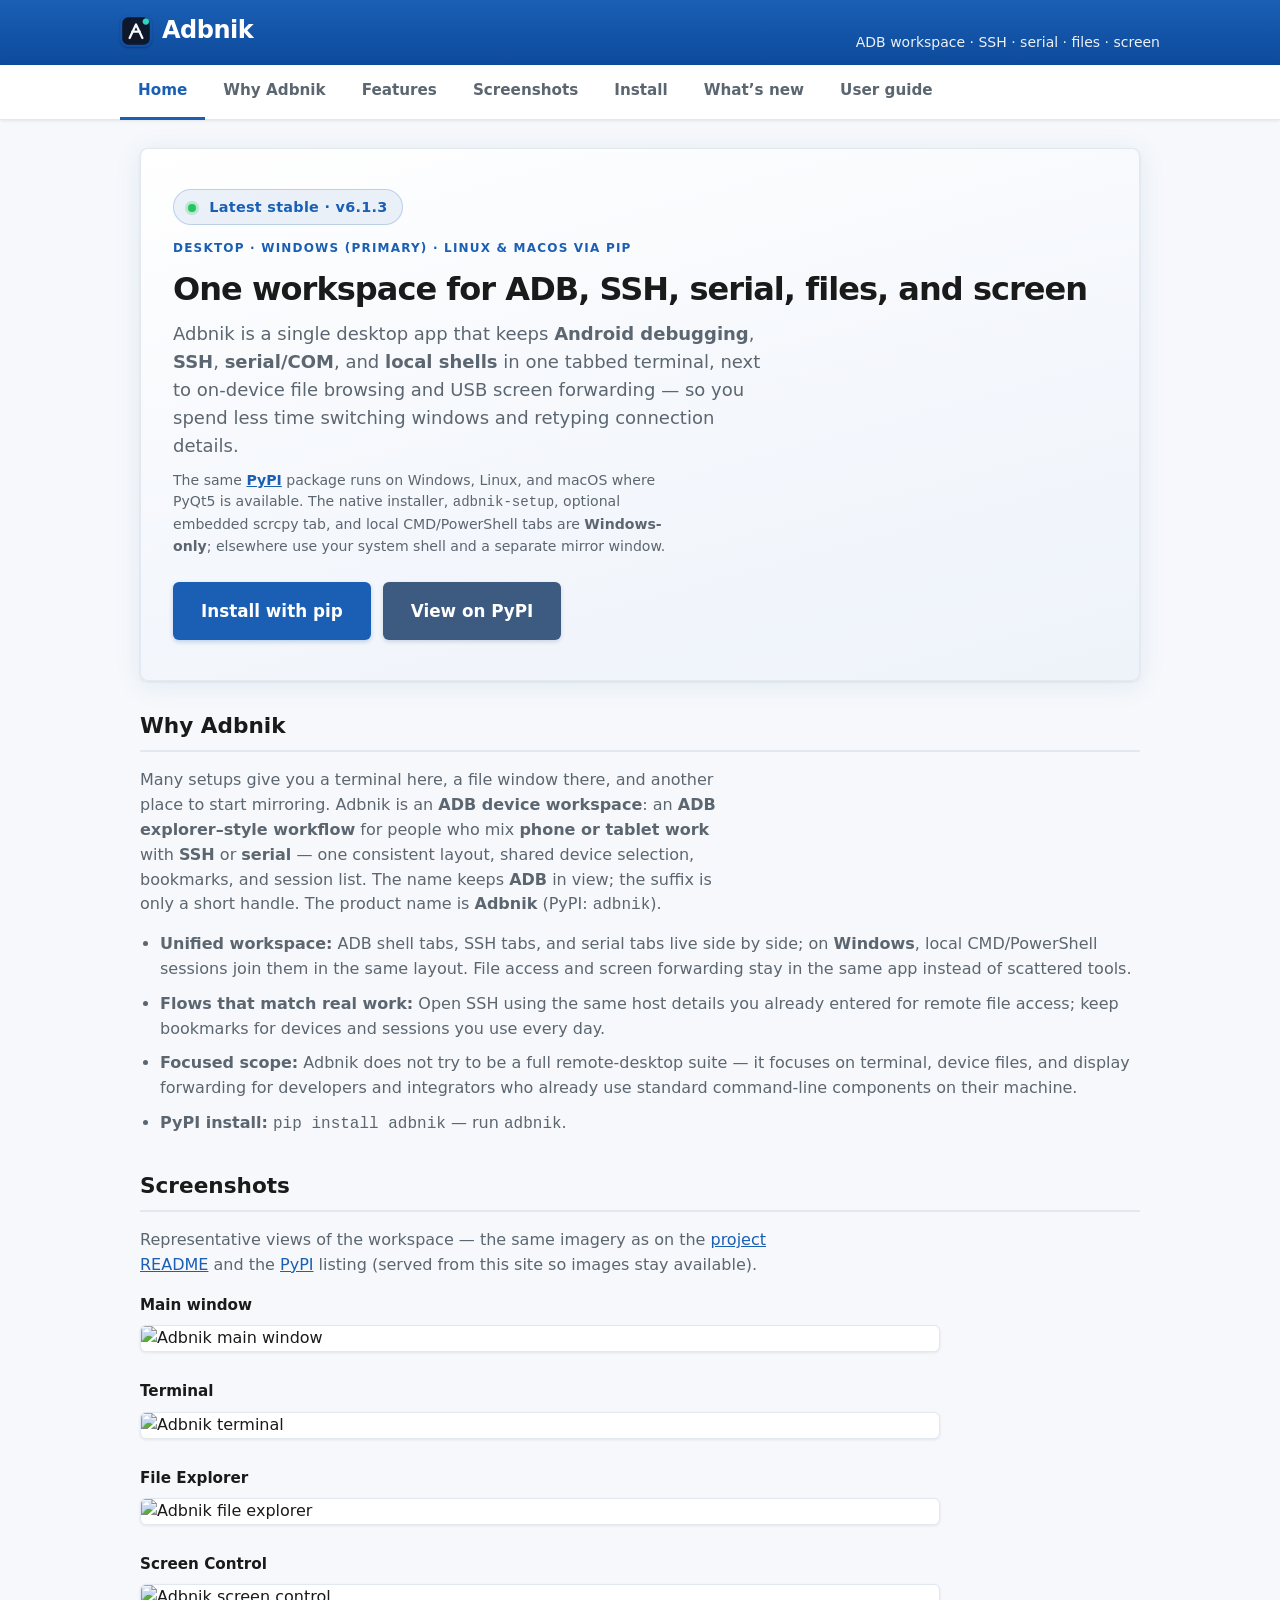
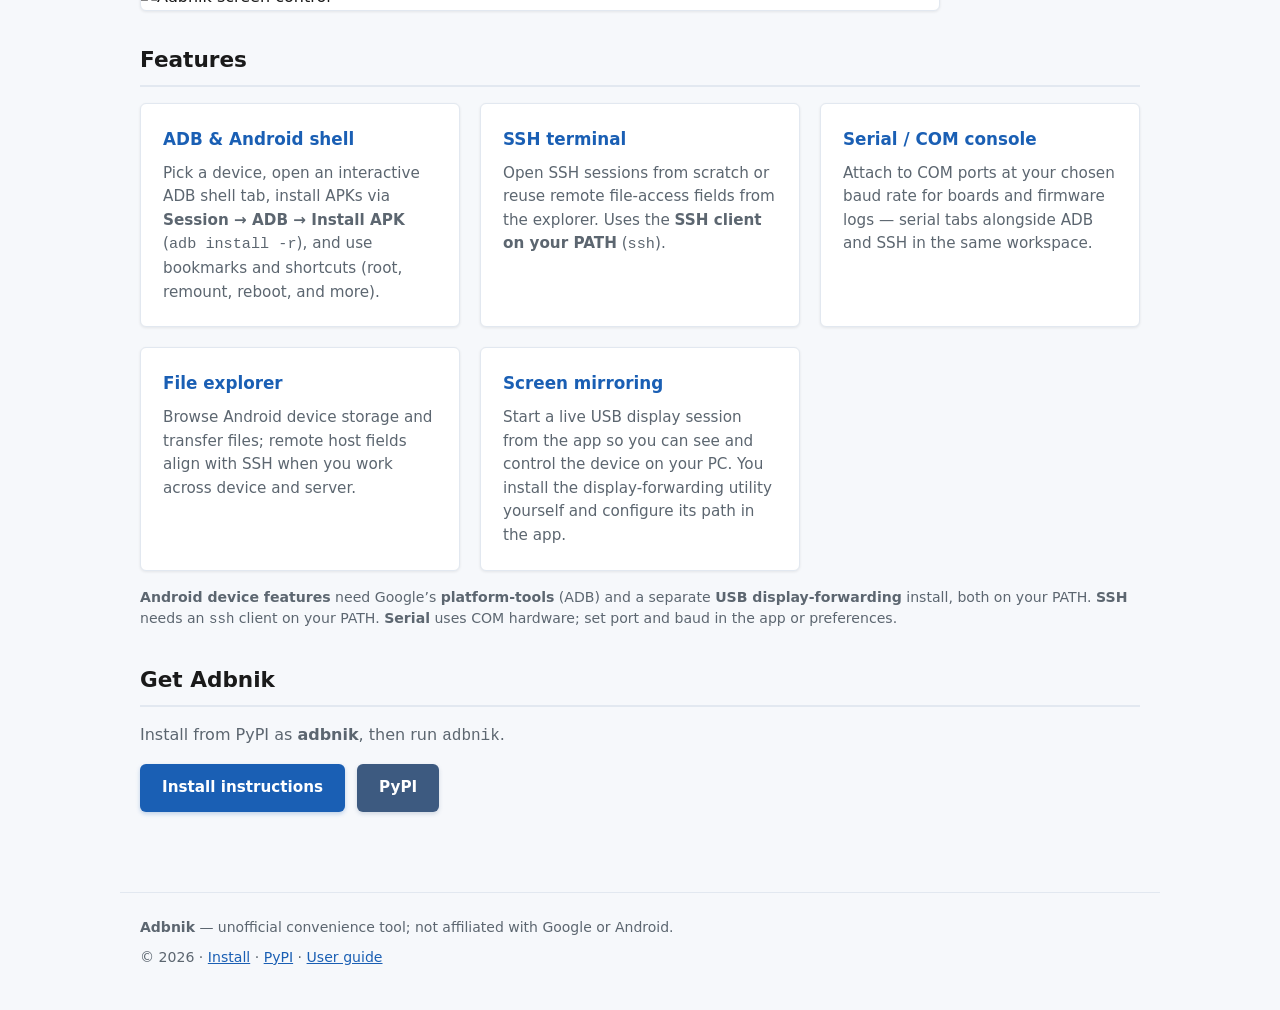
==== commit 49444666: "Release 6.1.3: fix Pages branding, PyPI publish triggers, README image URLs Co-authored-by: Cursor <" ====
--- a/site/index.html
+++ b/site/index.html
@@ -7,13 +7,13 @@
   <title>Adbnik — Python PyQt5 ADB workspace (shell, APK, SSH, serial, files, screen)</title>
   <meta name="description" content="Adbnik (adbnik): Python PyQt5 desktop app — ADB explorer–style workflow: tabbed ADB shell, APK install, SSH, serial, device files, USB screen. pip install adbnik." />
   <link rel="canonical" href="https://nvnkennedy.github.io/adbnik/" />
-  <link rel="icon" href="https://nvnkennedy.github.io/adbnik/branding/favicon.ico" sizes="any" />
-  <link rel="icon" type="image/png" sizes="256x256" href="https://nvnkennedy.github.io/adbnik/branding/adbnik-256.png" />
-  <link rel="apple-touch-icon" href="https://nvnkennedy.github.io/adbnik/branding/adbnik-256.png" />
+  <link rel="icon" href="branding/favicon.ico" sizes="any" />
+  <link rel="icon" type="image/png" sizes="256x256" href="branding/adbnik-256.png" />
+  <link rel="apple-touch-icon" href="branding/adbnik-256.png" />
   <meta property="og:type" content="website" />
   <meta property="og:site_name" content="Adbnik" />
-  <meta property="og:title" content="Adbnik — v6.1.2 · ADB device workspace" />
-  <meta property="og:description" content="Python PyQt5 desktop app: ADB shell, APK install, SSH, serial, dual-pane files, USB screen. v6.1.2 on PyPI." />
+  <meta property="og:title" content="Adbnik — v6.1.3 · ADB device workspace" />
+  <meta property="og:description" content="Python PyQt5 desktop app: ADB shell, APK install, SSH, serial, dual-pane files, USB screen. v6.1.3 on PyPI." />
   <meta property="og:image" content="https://nvnkennedy.github.io/adbnik/branding/adbnik-256.png" />
   <meta property="og:url" content="https://nvnkennedy.github.io/adbnik/" />
   <meta name="twitter:card" content="summary" />
@@ -28,7 +28,7 @@
 <body>
   <div class="topbar">
     <div class="topbar-inner">
-      <a class="logo logo-mark" href="index.html"><img src="https://nvnkennedy.github.io/adbnik/branding/adbnik-256.png" width="32" height="32" alt="" /> <span>Adbnik</span></a>
+      <a class="logo logo-mark" href="index.html"><img src="branding/adbnik-256.png" width="32" height="32" alt="" /> <span>Adbnik</span></a>
       <span class="tagline">ADB workspace · SSH · serial · files · screen</span>
     </div>
   </div>
@@ -46,7 +46,7 @@
 
   <main class="wrap">
     <section class="hero">
-      <p class="version-pill hero-version" title="Current stable on PyPI"><span class="pill-dot" aria-hidden="true"></span> Latest stable · v6.1.2</p>
+      <p class="version-pill hero-version" title="Current stable on PyPI"><span class="pill-dot" aria-hidden="true"></span> Latest stable · v6.1.3</p>
       <p class="hero-platform-label">Desktop · Windows (primary) · Linux &amp; macOS via pip</p>
       <h1>One workspace for ADB, SSH, serial, files, and screen</h1>
       <p class="lead">
